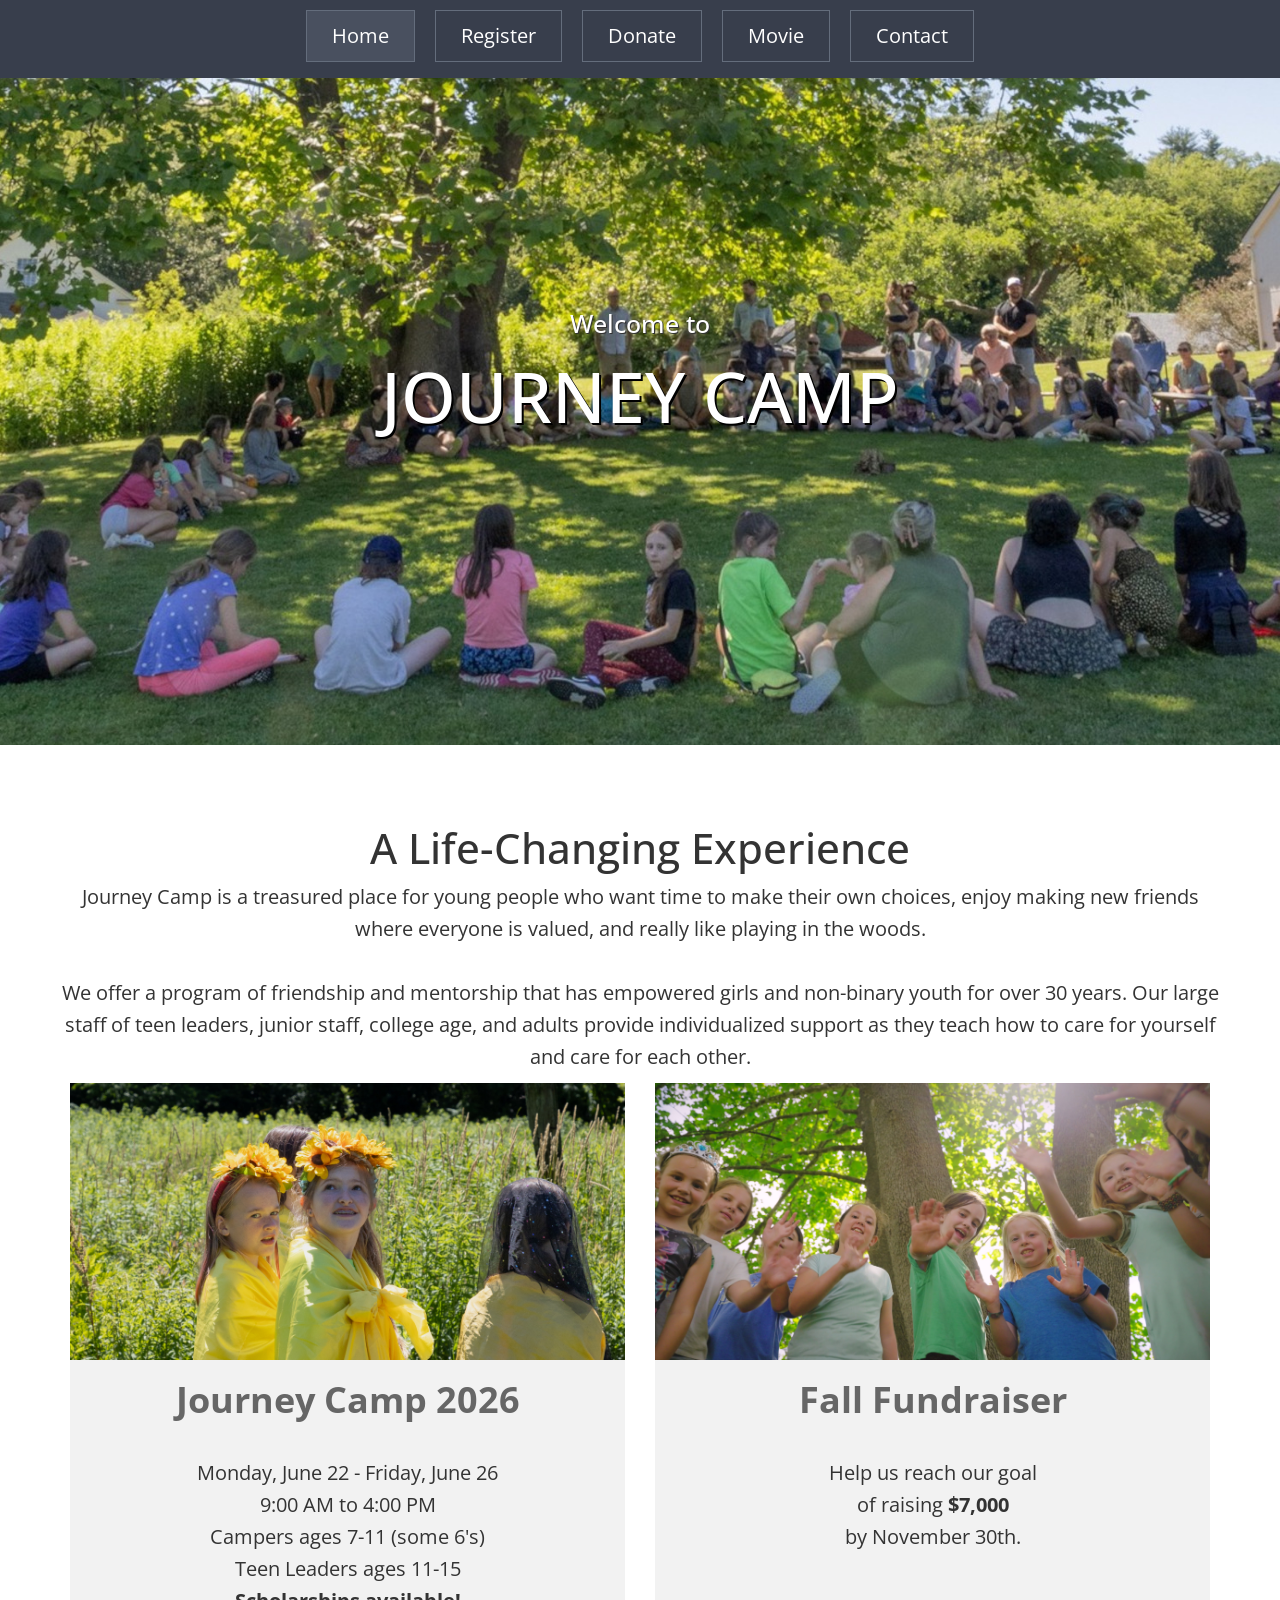
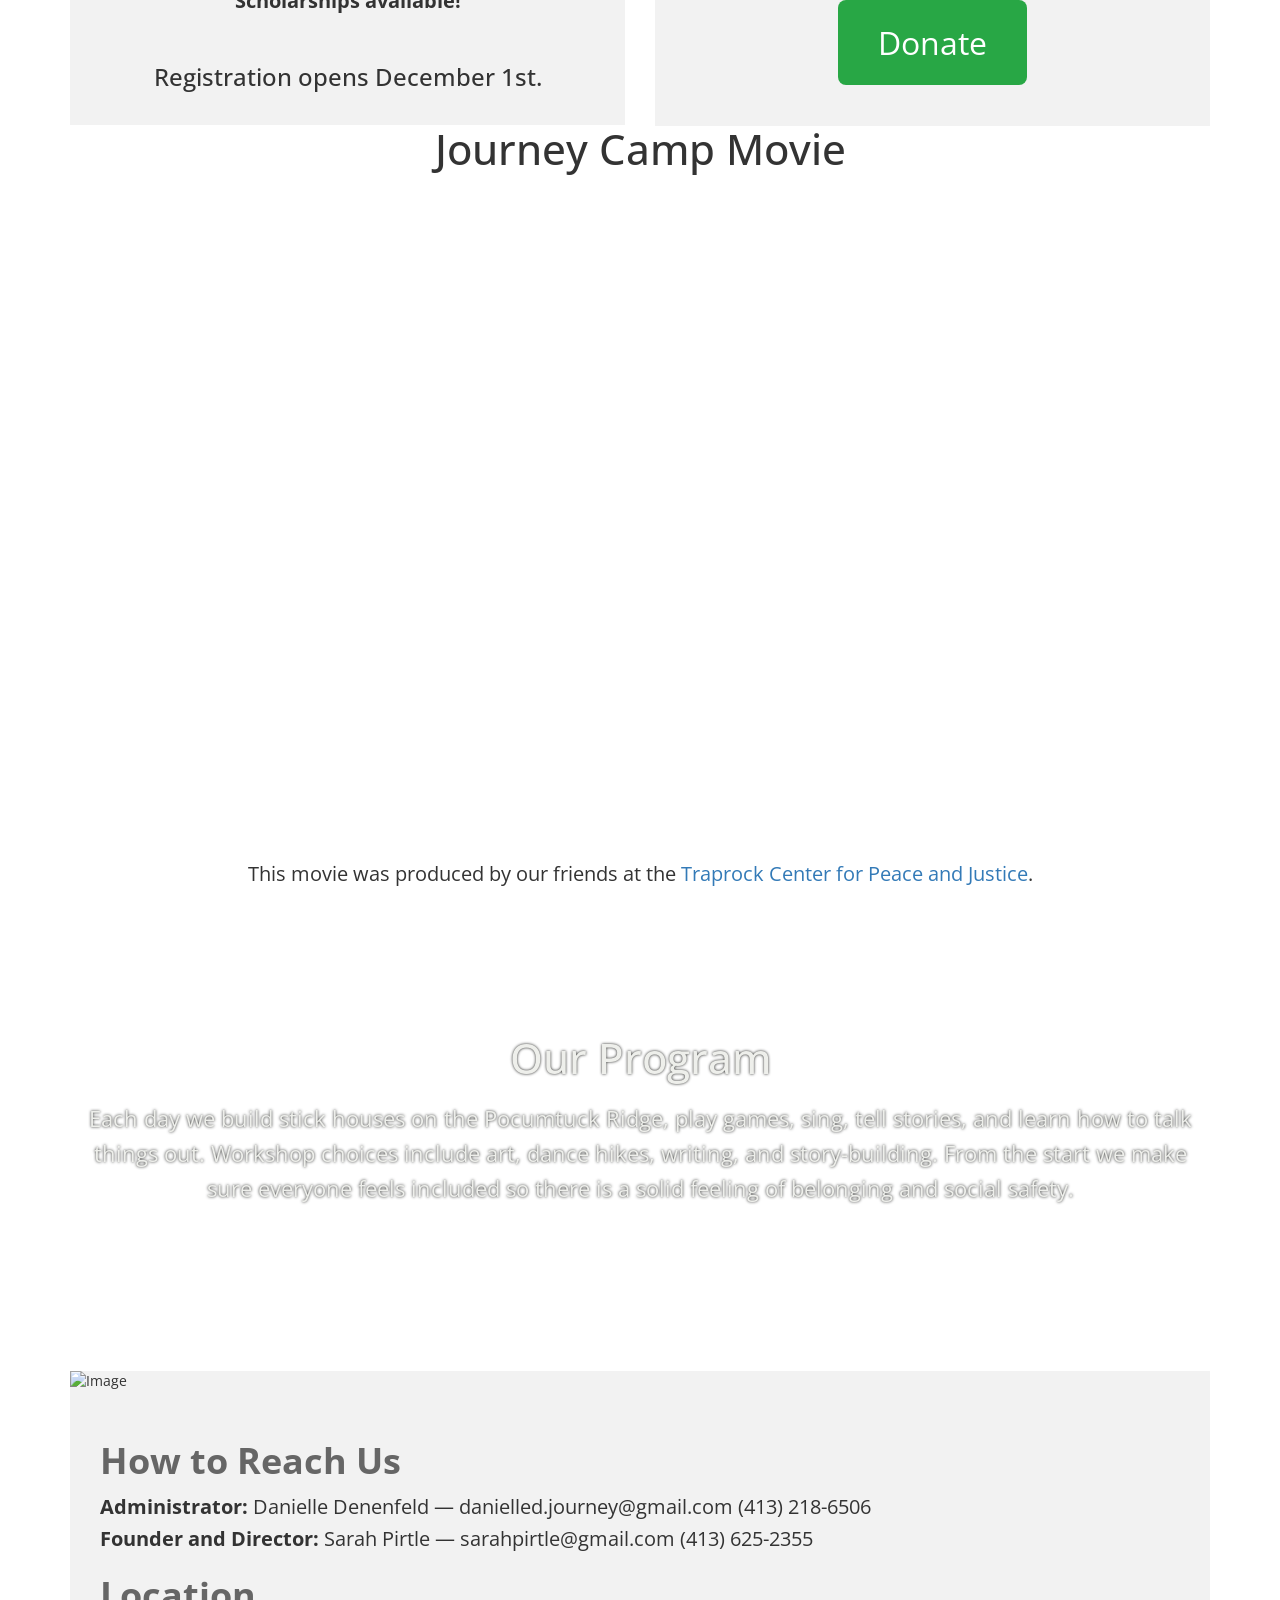
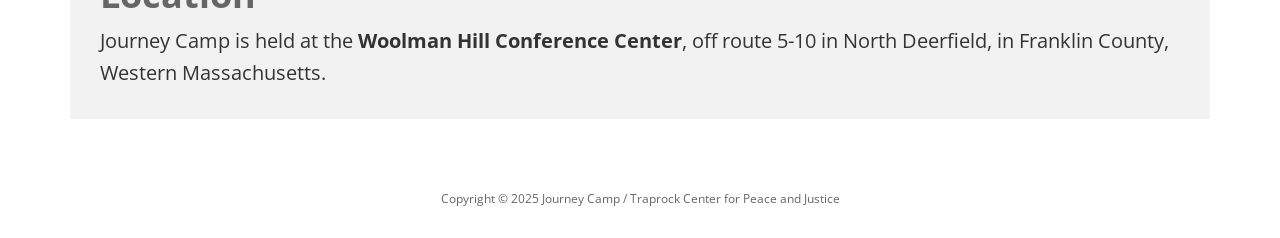
==== index.html @ a8cf0a8f "attempted youtube fix v2" ====
<!DOCTYPE html>
<html>

<head>
    <title>Journey Camp MA</title>
    <!--
Conquer Template
http://www.templatemo.com/tm-476-conquer
-->
    <meta charset="utf-8">
    <meta name="viewport" content="width=device-width, initial-scale=1">
    <meta http-equiv="X-UA-Compatible" content="IE=edge">
    <link href='https://fonts.googleapis.com/css?family=Open+Sans:300,400,600,700' rel='stylesheet' type='text/css'>
    <link rel="stylesheet" href="css/bootstrap.min.css">
    <link rel="stylesheet" href="css/style.css">
</head>

<body>
    <nav class="navbar navbar-inverse navbar-fixed-top">
        <div class="container">
            <div class="navbar-header">
                <button type="button" class="navbar-toggle">
                    <span class="icon-bar"></span>
                    <span class="icon-bar"></span>
                    <span class="icon-bar"></span>
                </button>
            </div>
            <div class="single-page-nav sticky-wrapper" id="tmNavbar">
                <ul class="nav navbar-nav">
                    <li><a href="#section1">Home</a></li>
                    <li><a href="#section2">Register</a></li>
                    <li><a href="#section2">Donate</a></li>
                    <li><a href="#section3">Movie</a></li>
                    <li><a href="#section4">Contact</a></li>
                </ul>
            </div>
        </div>
    </nav>

    <div id="section1">
        <header id="header-area" class="intro-section">
            <div class="container">
                <div class="row">
                    <div class="col-sm-12 text-center">
                        <div class="header-content">
                            <h4>Welcome to</h4>
                            <h1>JOURNEY CAMP</h1>

                        </div>
                    </div>
                </div>
            </div>
        </header>
    </div>


    <!-- Start Blog Area -->
    <section id="blog-area">
        <div class="container">
            <div class="row text-center inner">
                <h1>A Life-Changing Experience</h1>
                <p class="tm-box-p">Journey Camp is a treasured place for young people who want time to make their own
                    choices, enjoy making new friends where everyone is valued, and really like playing in the
                    woods.
                    <br><br>We offer a program of friendship and mentorship that has empowered girls and non-binary
                    youth for over 30 years. Our large staff of teen leaders, junior staff, college age, and adults
                    provide individualized support as they teach how to care for yourself and care for each other.
                </p>
                <div id="section2">
                    <div class="col-sm-6">
                        <div class="blog-content">
                            <img src="jc_img/campers_yellow_cropped.jpg" alt="Image">
                            <h2>Journey Camp 2026</h2>
                            <p>Monday, June 22 - Friday, June 26
                                <br>9:00 AM to 4:00 PM
                                <br>Campers ages 7-11 (some 6's)
                                <br>Teen Leaders ages 11-15
                                <br><b>Scholarships available!</b>
                            </p>
                            <h3>Registration opens December 1st.</h3>

                        </div>
                    </div>
                    <div class="col-sm-6">
                        <div class="blog-content">
                            <img src="jc_img/campers_waving.jpg" alt="Image">
                            <h2>Fall Fundraiser</h2>
                            <p>Help us reach our goal<br>of raising <b>$7,000</b><br>by November 30th.
                                <br>
                            </p>
                            <div class="donate-button-wrapper">
                                <a href="https://donorbox.org/journey-camp-fundraiser-2025?"><!-- Centered Donate Button -->
                                    <div style="text-align: center; margin-top: 20px;">
                                        <a href="https://donorbox.org/journey-camp-fundraiser-2025?" style="
                                        display: inline-block;
                                        background-color: #28a745;
                                        color: white;
                                        font-size: 32px;
                                        text-align: center;
                                        text-decoration: none;
                                        padding: 20px 40px;
                                        border-radius: 8px;
                                        transition: transform 0.2s ease, background-color 0.2s ease;
                                        " onmouseover="this.style.transform='scale(1.1)'; this.style.backgroundColor='#218838';"
                                            onmouseout="this.style.transform='scale(1.0)'; this.style.backgroundColor='#28a745';">
                                            Donate
                                        </a>
                                    </div>
                                </a>

                            </div>
                            <p id="blofr"></p>
                        </div>
                    </div>
                </div>
                <div id="section3">
                    <div class="row text-center inner">
                            <h1 class="text-center">Journey Camp Movie</h1>
                            <div class="text-center">
                                <div class="video-container">
                                    <iframe
                                        src="https://www.youtube.com/embed/xFLCZX0NYIY?si=0J5MZEm1u_T_d-12"
                                        title="YouTube video player"
                                        frameborder="0"
                                        allow="accelerometer; autoplay; clipboard-write; encrypted-media; gyroscope; picture-in-picture; web-share"
                                        referrerpolicy="strict-origin-when-cross-origin"
                                        allowfullscreen>
                                    </iframe>
                                    </div>
                                <p class="tm-box-p">
                                This movie was produced by our friends at the <a
                                    href="https://www.traprock.org/">Traprock Center for Peace and Justice</a>.
                            </div>
                        </div>
                    </div>
                </div>
            </div>
        </div>
    </section>

    <!-- End Blog Area -->



    <!-- Start Services Area -->
    <section id="services-area" class="services-section">
        <div class="container">
            <div class="row">
                <div class="col-sm-12 text-center inner our-service">
                    <div class="service">
                        <h1>Our Program</h1>
                        <p>Each day we build stick houses on the Pocumtuck Ridge, play games, sing, tell stories,
                            and learn
                            how to talk things out. Workshop choices include art, dance hikes, writing, and
                            story-building.
                            From the start we make sure everyone feels included so there is a solid feeling of
                            belonging and
                            social safety.
                        </p>
                    </div>
                </div>
            </div>
        </div>
    </section>
    <!-- End Services Area -->

    <!-- Start Testimornial Area -->
    <section id="testimornial-area">
        <div id="section4"></div>
        <div class="container">
            <div class="row">
                <div class="col-lg-12">
                    <div class="tm-box">
                        <img src="jc_img/staff.jpg" alt="Image" class="img-responsive">
                        <div class="tm-box-description">
                            <h2>How to Reach Us</h2>
                            <p class="tm-box-p"><b>Administrator:</b> Danielle Denenfeld —
                                danielled.journey@gmail.com (413) 218-6506
                                <br><b>Founder and Director:</b> Sarah Pirtle — sarahpirtle@gmail.com (413) 625-2355
                            </p>
                            <h2>Location</h2>
                            <p>
                                Journey Camp is held at the <b>Woolman Hill Conference Center</b>, off route 5-10 in
                                North Deerfield, in Franklin County, Western Massachusetts.
                            </p>
                        </div>
                    </div>
                </div>
            </div>
        </div>
    </section>
    <!-- End Testimornial Area -->
    </div>

    <!-- Start Footer Area -->
    <footer id="footer-area">
        <div class="container">
            <div class="row">
                <div class="col-sm-12 text-center">
                    <p class="copy">Copyright © 2025 Journey Camp / Traprock Center for Peace and Justice</p>
                </div>
            </div>
        </div>
    </footer>
    <!-- End Footer Area -->

    <script src="js/jquery-1.11.2.min.js"></script>
    <script src="js/jquery.scrollUp.min.js"></script> <!-- https://github.com/markgoodyear/scrollup -->
    <script src="js/jquery.singlePageNav.min.js"></script> <!-- https://github.com/ChrisWojcik/single-page-nav -->
    <script src="js/parallax.js-1.3.1/parallax.js"></script> <!-- http://pixelcog.github.io/parallax.js/ -->
    <script>

        // HTML document is loaded. DOM is ready.
        $(function () {

            // Parallax
            $('.intro-section').parallax({
                imageSrc: 'jc_img/header_cropped.jpg',
                speed: 0.2
            });
            $('.services-section').parallax({
                imageSrc: 'jc_img/camper_circle_dark.jpg',
                speed: 0.2
            });
            $('.contact-section').parallax({
                imageSrc: 'jc_img/staff.jpg',
                speed: 0.2
            });

            // jQuery Scroll Up / Back To Top Image
            $.scrollUp({
                scrollName: 'scrollUp',      // Element ID
                scrollDistance: 300,         // Distance from top/bottom before showing element (px)
                scrollFrom: 'top',           // 'top' or 'bottom'
                scrollSpeed: 1000,            // Speed back to top (ms)
                easingType: 'linear',        // Scroll to top easing (see http://easings.net/)
                animation: 'fade',           // Fade, slide, none
                animationSpeed: 300,         // Animation speed (ms)		        
                scrollText: '', // Text for element, can contain HTML		        
                scrollImg: true            // Set true to use image		        
            });

            // ScrollUp Placement
            $(window).on('scroll', function () {

                // If the height of the document less the height of the document is the same as the
                // distance the window has scrolled from the top...
                if ($(document).height() - $(window).height() === $(window).scrollTop()) {

                    // Adjust the scrollUp image so that it's a few pixels above the footer
                    $('#scrollUp').css('bottom', '80px');

                } else {
                    // Otherwise, leave set it to its default value.
                    $('#scrollUp').css('bottom', '30px');
                }
            });

            $('.single-page-nav').singlePageNav({
                offset: $('.single-page-nav').outerHeight(),
                speed: 1500,
                filter: ':not(.external)',
                updateHash: true
            });

            $('.navbar-toggle').click(function () {
                $('.single-page-nav').toggleClass('show');
            });

            $('.single-page-nav a').click(function () {
                $('.single-page-nav').removeClass('show');
            });

        });
    </script>
</body>

</html>
---- css/style.css ----
/*

Conquer Template

http://www.templatemo.com/tm-476-conquer


iframe {
  display: block;
  border: 0;
  position: absolute; 
  width: 100%; 
  height: 100%; 
}

*/

body,
h1,
h2,
h3,
h4,
h5,
h6,
.h1,
.h2,
.h3,
.h4,
.h5,
.h6 {
  font-family: "Open Sans", Helvetica, Arial, sans-serif !important;
}

body {
  overflow-x: hidden;
}

img {
  max-width: 100%;
  height: auto;
  border: none;
}

h1 {
  font-size: 42px;
}

h2 {
  font-size: 36px;
  font-weight: 700;
}

p {
  font-size: 20px;
  line-height: 1.6em;
  margin: 0;
}

a:hover {
  text-decoration: none;
}

/* Start Main Menu */
header {
  background-image: url("../jc_img/header_cropped.jpg");
  background-position: center center;
  background-size: cover;
  background-attachment: fixed;
  background-repeat: no-repeat;
  padding: 300px 0;
  margin-bottom: 60px;
}

ul#menu {
  background: #40475A none repeat scroll 0 0;
  padding: 6px;
  position: fixed;
  text-shadow: 0 1px 1px rgba(0, 0, 0, 0.2);
  width: 100%;
  z-index: 999;
}

.main-menu {
  margin-top: -234px;
}

.main-menu ul {}

.main-menu ul li {
  display: inline-block;
  padding: 10px;
}

.main-menu ul li a {
  background: #383E4C none repeat scroll 0 0;
  border: 1px solid #646d7c;
  color: #fff;
  font-size: 20px;
  padding: 5px 20px;
  text-decoration: none;
  text-transform: capitalize;
}

/*.main-menu ul li.active a,*/
.main-menu ul li a:focus,
.main-menu ul li a:hover {
  background: #49505F;
}

.header-content h1 {
  color: #fff;
  font-size: 70px;
  text-transform: uppercase;
  text-shadow: 2px 2px #000;
}

.header-content h4 {
  color: #fff;
  font-size: 25px;
  text-shadow: 1px 1px #333;
}

.single-page-nav {
  text-align: center;
}

/* End Header CSS */

/* Start Feature CSS */
.green-text {
  color: #178A27;
}

.blue-text {
  color: #1686C1;
}

.gray-text {
  color: #1686C1;
}

.green-btn {
  background: #178A27;
}

.green-btn:hover {
  background: #449D44;
}

.blue-btn {
  background: #1686C1;
}

.blue-btn:hover {
  background: #31B0D5;
}

.red-btn {
  background: #852406;
}

.red-btn:hover {
  background: #C9302C;
}

.feature-content {
  background: #F2F2F2;
  padding-bottom: 40px;
}

.feature-content-title {
  padding: 0 20px;
  text-align: left;
}

.feature-content-description {
  padding: 0 20px 35px;
  text-align: left;
  color: #333333;
  margin-top: 15px;
}

.feature-content-link {
  border-radius: 5px;
  color: #fff;
  font-size: 18px;
  padding: 10px 30px;
  text-decoration: none;
  text-transform: capitalize;
  -webkit-transition: all 0.3s ease;
  transition: all 0.3s ease;
}

.feature-content-link:hover,
.feature-content-link:link,
.feature-content-link:visited {
  color: white;
  text-decoration: none;
}

/* End Feature CSS */

/* Start Blog CSS */
#blog-area {
  margin: 60px 0px;
}

.blog-content {
  background: #F2F2F2;
  padding-bottom: 25px;
  max-width: 555px;
  margin: 0 auto;
}

.blog-content h2 {
  color: #666666;
  text-transform: capitalize;
}

.blog-content p {
  padding: 27px;
  text-align: center;
  color: #333333;
}

.blog-content span {
  margin-right: 225px;
}

.blog-content span a {
  background: #fff none repeat scroll 0 0;
  border: 1px solid #ccc;
  border-radius: 10px;
  color: #666666;
  font-size: 24px;
  padding: 20px 40px;
  text-decoration: none;
  text-transform: capitalize;
}

.blog-content span a:hover {
  background: #E6E6E6 none repeat scroll 0 0;
}

.blog-content>p#blofr {
  padding: 8px;
}

/* End Blog CSS */

/* Start Services CSS */
div#service-area-main {
  float: left;
  width: 100%;
  margin-top: -200px;
}

.our-service {
  margin: 65px 0px 85px;
}

section#services-area {
  background-image: url("../jc_img/camper_circle_dark.jpg");
  background-position: center center;
  background-size: cover;
  background-attachment: fixed;
  background-repeat: no-repeat;

}

.service h1 {
  color: hsl(75, 11%, 93%);
  text-transform: capitalize;
  text-shadow: 0 0 3px #1d1e1c;
  margin-bottom: 20px;
}

.service>p {
  color: hsl(75, 11%, 93%);
  font-size: 22px;
  margin-bottom: 20px;
  text-shadow: 0 0 3px #1d1e1c;
}

/* End Services CSS */

/* Start Testimornial CSS */
#testimornial-area {
  margin: 60px 0;
}

h2 {
  color: #666666;
}

.testimonial-content {
  background-color: #f2f2f2;
  height: 500px;
  max-width: 260px;
  margin: 0 auto 30px;
}

.testimonial-content p {
  padding: 10px 20px;
  text-align: left;
}

.content-link {
  background: #fff none repeat scroll 0 0;
  border: 1px solid #cdcdcd;
  border-radius: 10px;
  color: #666;
  display: inline-block;
  font-size: 18px;
  padding: 10px 30px;
  text-decoration: none;
  text-transform: capitalize;
  margin-top: 15px;
  -webkit-transition: all 0.3s ease;
  transition: all 0.3s ease;
}

.content-link:hover,
.content-link:focus {
  background: #E6E6E6 none repeat scroll 0 0;
}

/* End Testimornial CSS */

/* Start Contact CSS */
/*section#contact-area {
  background-image: url("../img/bg-3.jpg");
  background-position: center center;
  background-size: cover;  
  background-attachment: fixed; 
}*/
.contact-content h1 {
  color: #fff;
  text-transform: capitalize;
  margin-bottom: 30px;
  text-shadow: 2px 2px #333;
}

.contact-content p {
  background: rgba(242, 242, 242, 0.4) none repeat scroll 0 0;
  border-radius: 5px;
  color: #000;
  font-size: 16px;
  margin-bottom: 20px;
  padding: 20px 15px;
}

.contact-form-left {
  padding-left: 0;
}

.contact-form-right {
  padding-right: 0;
}

input {
  margin-bottom: 15px;
}

.form-control {
  border: none;
  background: rgba(242, 242, 242, 0.4);
}

#comment.form-control {}

.form-group button {
  background: #262628 none repeat scroll 0 0;
  color: #fff;
  margin-top: 20px;
  padding: 10px 30px;
  font-size: 18px;
  border-radius: 10px;
  -webkit-transition: all 0.3s ease;
  transition: all 0.3s ease;
}

/* End Contact CSS */

/* Start Footer CSS */
.footer-content h1 {
  color: #666;
  font-size: 32px;
  font-style: italic;
  margin-bottom: 25px;
  margin-top: 35px;
}

.footer-content p {
  color: #999;
  font-style: italic;
  margin-bottom: 30px;
}

.copy {
  color: #666;
  font-size: 12px;
  margin-bottom: 30px;
  margin-top: 10px;
}

/* Slick Nav CSS */
.slicknav_menu {
  display: none;
}

.slicknav_nav a {
  text-transform: capitalize;
}

.slicknav_menu {
  background: #40475a none repeat scroll 0 0;
}

/* Scrool To top */
/* Image style */
#scrollUp {
  background-image: url("../img/top.png");
  bottom: 20px;
  right: 20px;
  width: 38px;
  /* Width of image */
  height: 38px;
  /* Height of image */
}

/* End Scroll To top */

.about-section {
  height: 100%;
  padding-top: 70px;
}

.services-section {
  height: 100%;
  /* padding-top: 150px;*/
}

.tm-box {
  background-color: #F2F2F2;
  max-width: 1140px;
  width: 100%;
}

.tm-box-description {
  padding: 30px;
}

.tm-box-p {
  margin-bottom: 10px;
}

.tm-box-p:last-child {
  margin-bottom: 0;
}

.contact-section {
  height: 100%;
  padding-top: 80px;
  padding-bottom: 60px;
}

.form-control {
  color: #000;
}

.contact-section .container {
  max-width: 750px;
}

/*https://css-tricks.com/snippets/css/style-placeholder-text/*/
.form-control::-webkit-input-placeholder {
  color: black;
}

.form-control:-moz-placeholder {
  /* Firefox 18- */
  color: black;
}

.form-control::-moz-placeholder {
  /* Firefox 19+ */
  color: black;
}

.form-control:-ms-input-placeholder {
  color: black;
}

/*************navigation******************/

.navbar-inverse {
  background-color: #383E4C;
  border-color: #383E4C;
}

.navbar-nav>li {
  display: inline-block;
  padding: 10px;
}

.navbar-inverse .navbar-nav>li>a {
  background: #383E4C none repeat scroll 0 0;
  border: 1px solid #646d7c;
  color: #fff;
  font-size: 20px;
  padding: 15px 25px;
  text-decoration: none;
  text-transform: capitalize;
  -webkit-transition: all 0.3s ease;
  transition: all 0.3s ease;
}

.navbar-inverse .navbar-nav>li>a.current,
.navbar-inverse .navbar-nav>li>a:hover {
  background: #49505F;
}

.navbar .navbar-nav {
  display: inline-block;
  float: none;
}

.navbar .navbar-collapse {
  text-align: center;
}

/* Media Queries
----------------------*/

@media only screen and (min-width: 992px) and (max-width: 1199px) {
  .blog-content>p#blofr {
    padding: 18px;
  }

  .contact-content p {
    font-size: 100px;
  }
}

/*    Tablet Layout: 768px. */

@media only screen and (min-width: 768px) and (max-width: 991px) {
  .blog-content p {
    margin-bottom: 21px;
    padding: 27px;
  }

  .blog-content span {
    margin-center: 0;
  }

  .service>p {
    font-size: 18px;
  }

  .contact-content p {
    font-size: 18px;
    padding: 15px 0;
  }

  .navbar-nav>li {
    padding: 6px;
  }

  .navbar-inverse .navbar-nav>li>a {
    font-size: 16px;
  }
}

@media only screen and (max-width: 1024px) {

  header,
  section#services-area,
  section#contact-area {
    background-attachment: scroll;
  }
}

@media only screen and (max-width: 767px) {

  header {
    height: 75vh;
    padding: 0 15px;
    display: -webkit-flex;
    display: -ms-flexbox;
    display: -webkit-box;
    display: flex;
    -webkit-align-items: center;
    -ms-flex-align: center;
    -webkit-box-align: center;
    align-items: center;
    -webkit-box-pack: center;
    -webkit-justify-content: center;
    -ms-flex-pack: center;
    justify-content: center;
  }

  ul#menu {
    display: none;
  }

  .slicknav_menu {
    display: block;
    position: fixed;
    width: 100%;
    z-index: 999;
    background: none;
  }

  .header-content h1 {
    font-size: 55px;
  }

  .feature-content {
    max-width: 360px;
    margin: 0 auto 30px;
  }

  .feature-content-title,
  .feature-content-description {
    text-align: center;
  }

  .blog-content {
    margin-bottom: 30px;
  }

  .blog-content p {
    text-align: center;
  }

  .blog-content span {
    margin-left: 0;
  }

  .testimornial-content p {
    text-align: center;
  }

  .footer-content h4 {
    font-size: 16px;
  }

  .navbar-nav>li {
    display: block;
  }

  .navbar-inverse {
    background: none;
    border: none;
  }

  .navbar-inverse .navbar-toggle {
    background-color: #333;
  }

  .navbar-inverse .navbar-collapse,
  .navbar-inverse .navbar-form {
    background-color: #49505F;
  }

  .navbar .navbar-nav {
    width: 100%;
    margin: 0;
  }

  .navbar-collapse {
    padding-right: 0px;
    padding-left: 0px;
  }

  .navbar-nav>li {
    width: 100%;
    border-bottom: 1px solid #999;
    padding: 0px;
  }

  .navbar-nav>li:last-child {
    border-bottom: none;
  }

  .navbar-inverse .navbar-nav>li>a {
    background: none;
    border: none;
    width: 100%;
    padding: 10px 0px;
  }

  .navbar-inverse .navbar-nav>li>a:focus,
  .navbar-inverse .navbar-nav>li>a:hover {
    background-color: #383E4C;
  }

  .navbar-inverse .navbar-nav>.active>a,
  .navbar-inverse .navbar-nav>.active>a:focus,
  .navbar-inverse .navbar-nav>.active>a:hover {
    background: #383E4C;
  }

  .navbar-inverse .navbar-nav>li>a {
    font-size: 16px;
  }

  .container {
    margin-left: 0;
    margin-right: 0;
  }

  .single-page-nav {
    background-color: #383E4C;
    max-height: 0;
    -webkit-transition: max-height 0.8s;
    transition: max-height 0.8s;
    overflow: hidden;
  }

  /*http://css3.bradshawenterprises.com/animating_height/*/
  .single-page-nav.show {
    max-height: 250px;
    overflow: auto;
  }

  .contact-form-left {
    padding-right: 0;
  }

  .contact-form-right {
    padding-left: 0;
  }
}

/*    Wide Mobile Layout: 480px. */

@media only screen and (min-width: 480px) and (max-width: 767px) {
  .header-content h1 {
    font-size: 70px;
  }
}

@media only screen and (max-width: 520px) {
  .col-xxs-12 {
    width: 100%;
  }
}

@media only screen and (max-width: 480px) {
  header {
    height: 50vh;
  }
}

#section3 {
  text-align: center;
}

.blog-content .dbox-donation-button {
  margin: 0 auto;
  /* centers block element inside parent */
  display: block;
  /* ensures centering works properly */
}

.header-content {
  text-align: center;
}

.donate-button-wrapper {
  text-align: center;
}

.video-container {
  position: relative;
  width: 100%;
  max-width: 900px; /* optional — caps the size on large screens */
  margin: 0 auto;   /* centers the video */
  padding-bottom: 56.25%; /* maintains 16:9 aspect ratio (9/16 = 0.5625) */
  height: 0;
  overflow: hidden;
}

.video-container iframe {
  position: absolute;
  top: 0;
  left: 0;
  width: 100%;
  height: 100%;
  border: 0;
}
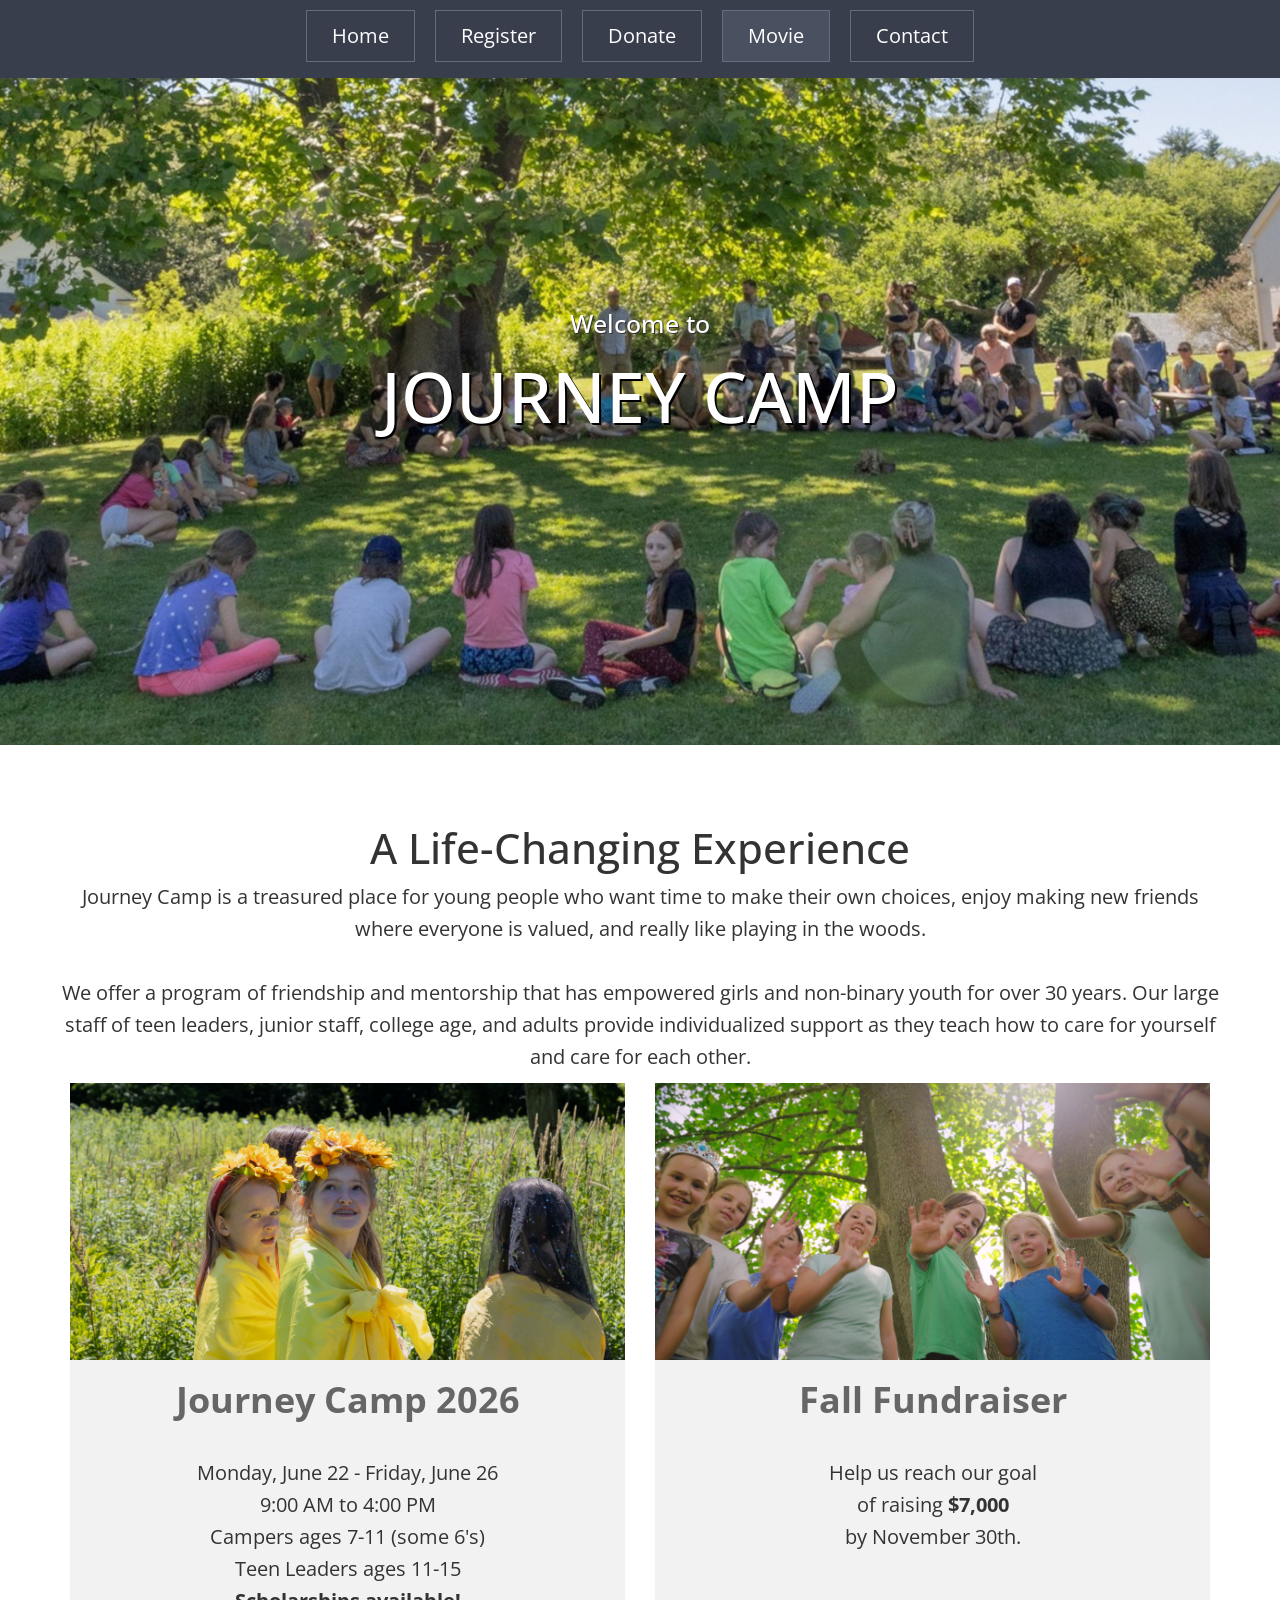
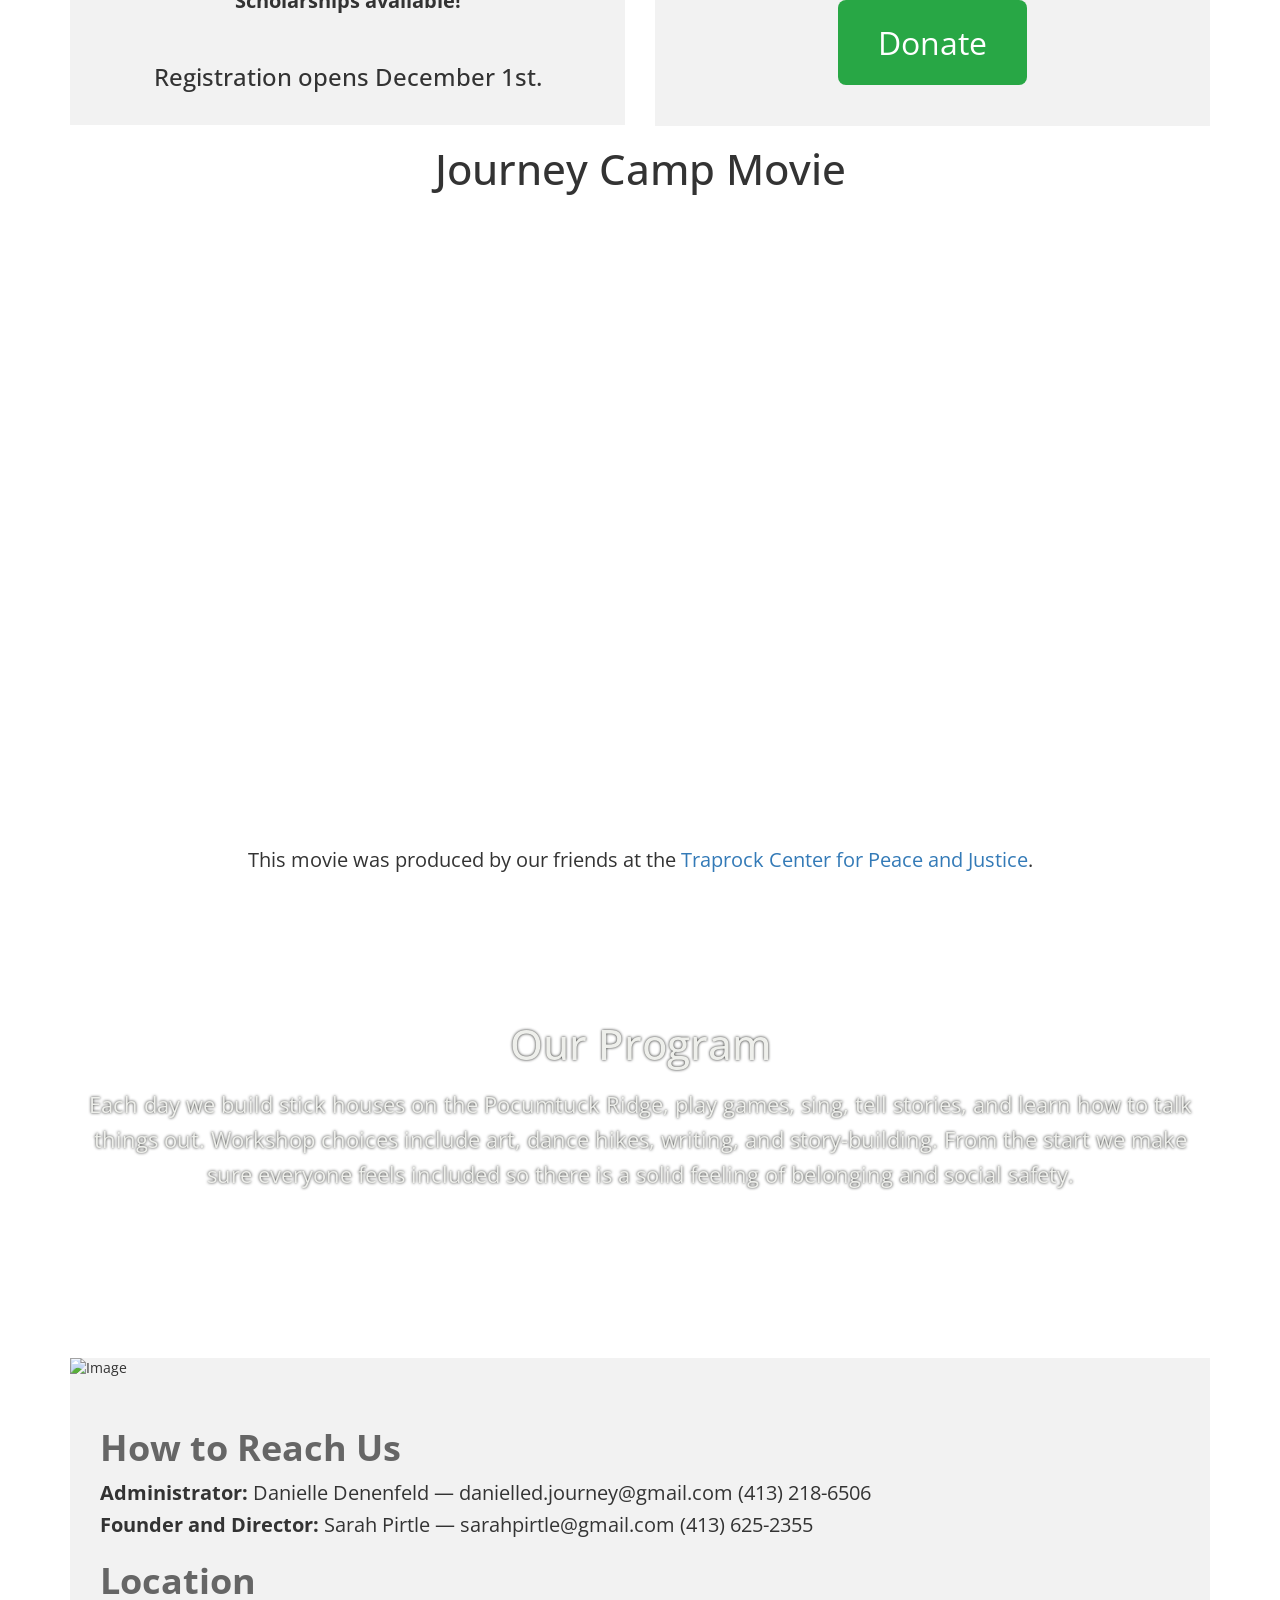
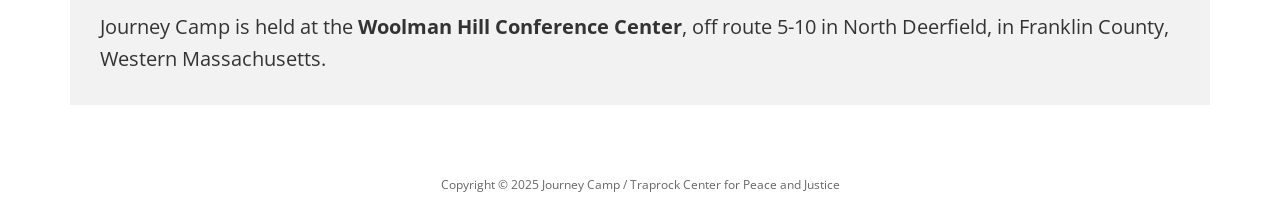
==== commit 46a83f45: "fixed iframe v3 or something" ====
--- a/index.html
+++ b/index.html
@@ -115,22 +115,23 @@
                 </div>
                 <div id="section3">
                     <div class="row text-center inner">
-                            <h1 class="text-center">Journey Camp Movie</h1>
-                            <div class="text-center">
-                                <div class="video-container">
-                                    <iframe
-                                        src="https://www.youtube.com/embed/xFLCZX0NYIY?si=0J5MZEm1u_T_d-12"
-                                        title="YouTube video player"
-                                        frameborder="0"
-                                        allow="accelerometer; autoplay; clipboard-write; encrypted-media; gyroscope; picture-in-picture; web-share"
-                                        referrerpolicy="strict-origin-when-cross-origin"
-                                        allowfullscreen>
-                                    </iframe>
-                                    </div>
-                                <p class="tm-box-p">
-                                This movie was produced by our friends at the <a
-                                    href="https://www.traprock.org/">Traprock Center for Peace and Justice</a>.
+                        <div class="col-sm-12">
+                        <h1 class="text-center">Journey Camp Movie</h1>
+                        <div class="video-wrapper">
+                            <div class="video-container">
+                            <iframe
+                                src="https://www.youtube.com/embed/xFLCZX0NYIY?si=0J5MZEm1u_T_d-12"
+                                title="YouTube video player"
+                                frameborder="0"
+                                allow="accelerometer; autoplay; clipboard-write; encrypted-media; gyroscope; picture-in-picture; web-share"
+                                referrerpolicy="strict-origin-when-cross-origin"
+                                allowfullscreen>
+                            </iframe>
                             </div>
+                            <p class="tm-box-p">
+                            This movie was produced by our friends at the <a href="https://www.traprock.org/">Traprock Center for Peace and Justice</a>.
+                            </p>
+                        </div>
                         </div>
                     </div>
                 </div>
--- a/css/style.css
+++ b/css/style.css
@@ -774,12 +774,21 @@
   text-align: center;
 }
 
+/* wrapper to ensure the video respects Bootstrap gutters */
+.video-wrapper {
+  width: 100%;
+  padding: 0 15px;      /* matches Bootstrap column gutter */
+  box-sizing: border-box;
+  margin: 0 auto;
+}
+
+/* proper responsive 16:9 container */
 .video-container {
   position: relative;
   width: 100%;
-  max-width: 900px; /* optional — caps the size on large screens */
-  margin: 0 auto;   /* centers the video */
-  padding-bottom: 56.25%; /* maintains 16:9 aspect ratio (9/16 = 0.5625) */
+  max-width: 100%;      /* never exceed parent width */
+  margin: 0 auto;
+  padding-bottom: 56.25%; /* 16:9 aspect ratio */
   height: 0;
   overflow: hidden;
 }
@@ -791,4 +800,6 @@
   width: 100%;
   height: 100%;
   border: 0;
-}
+  display: block;
+  max-width: 100%;
+}
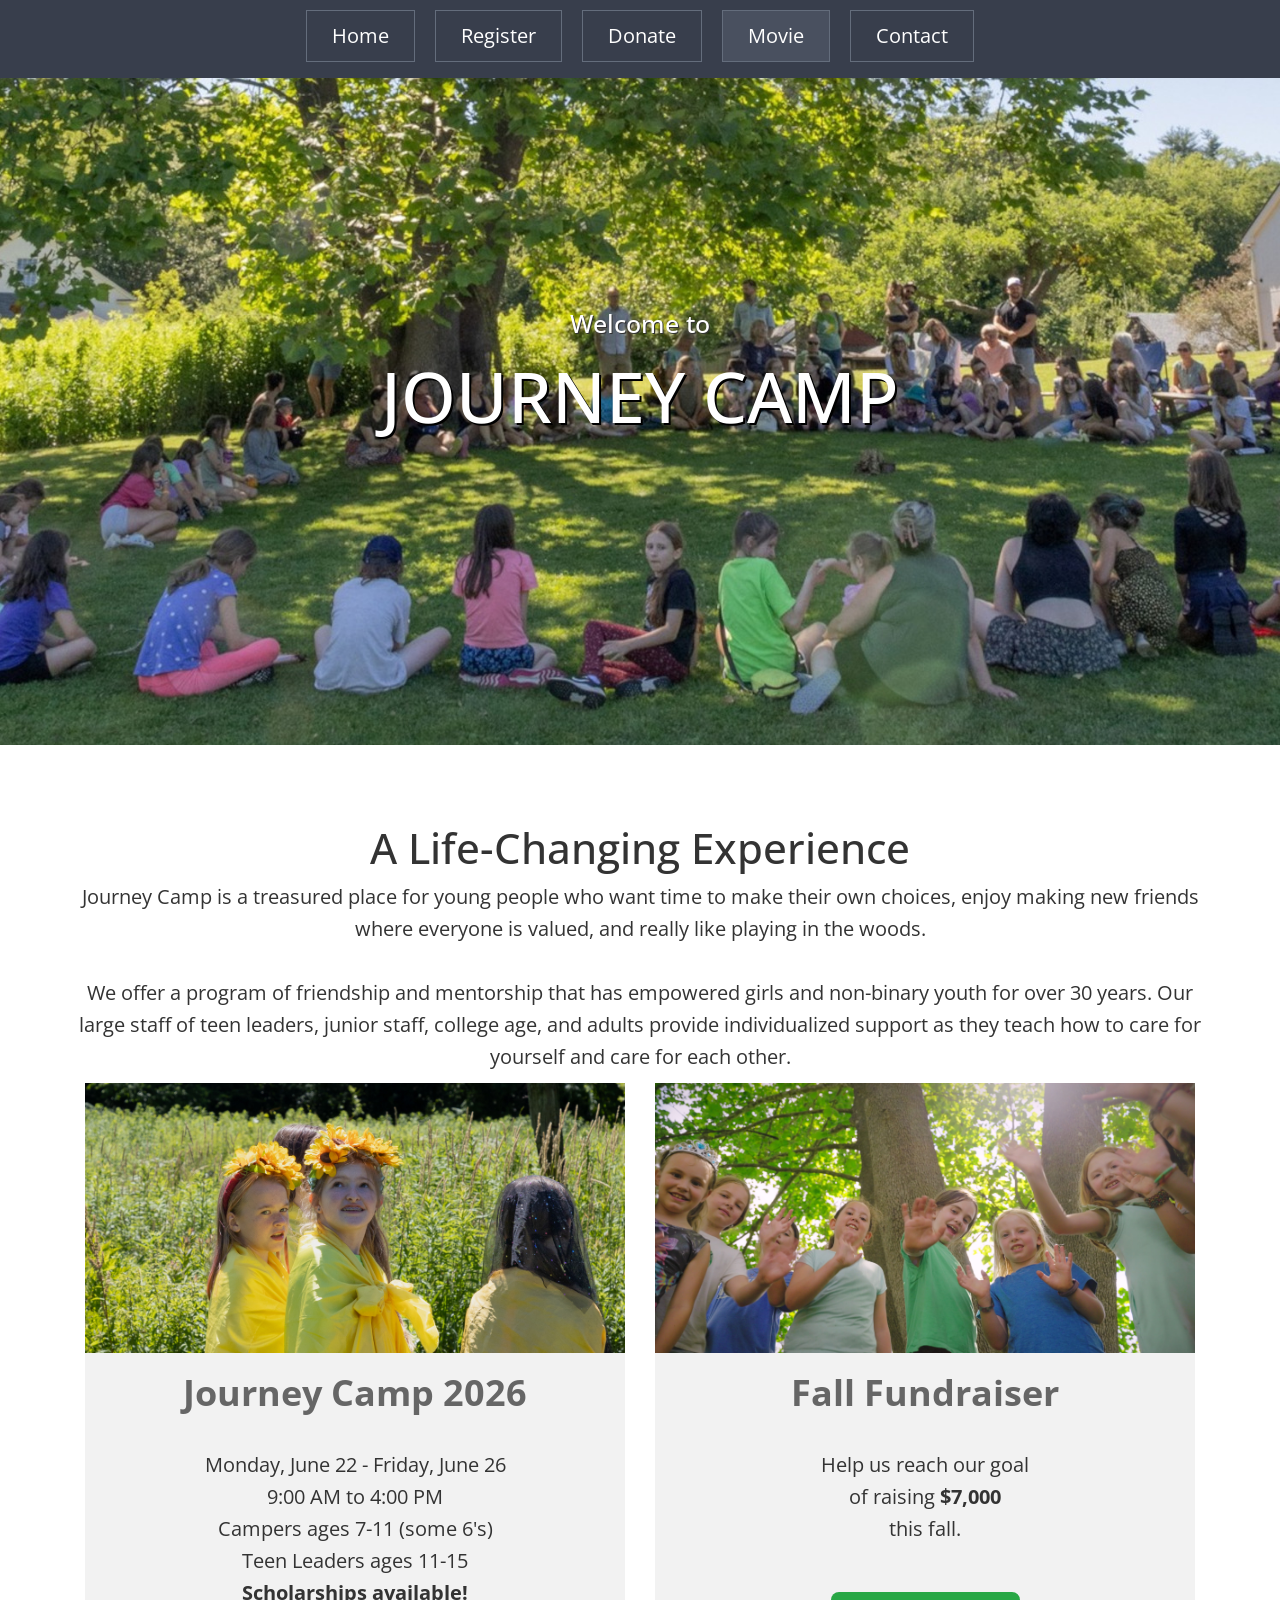
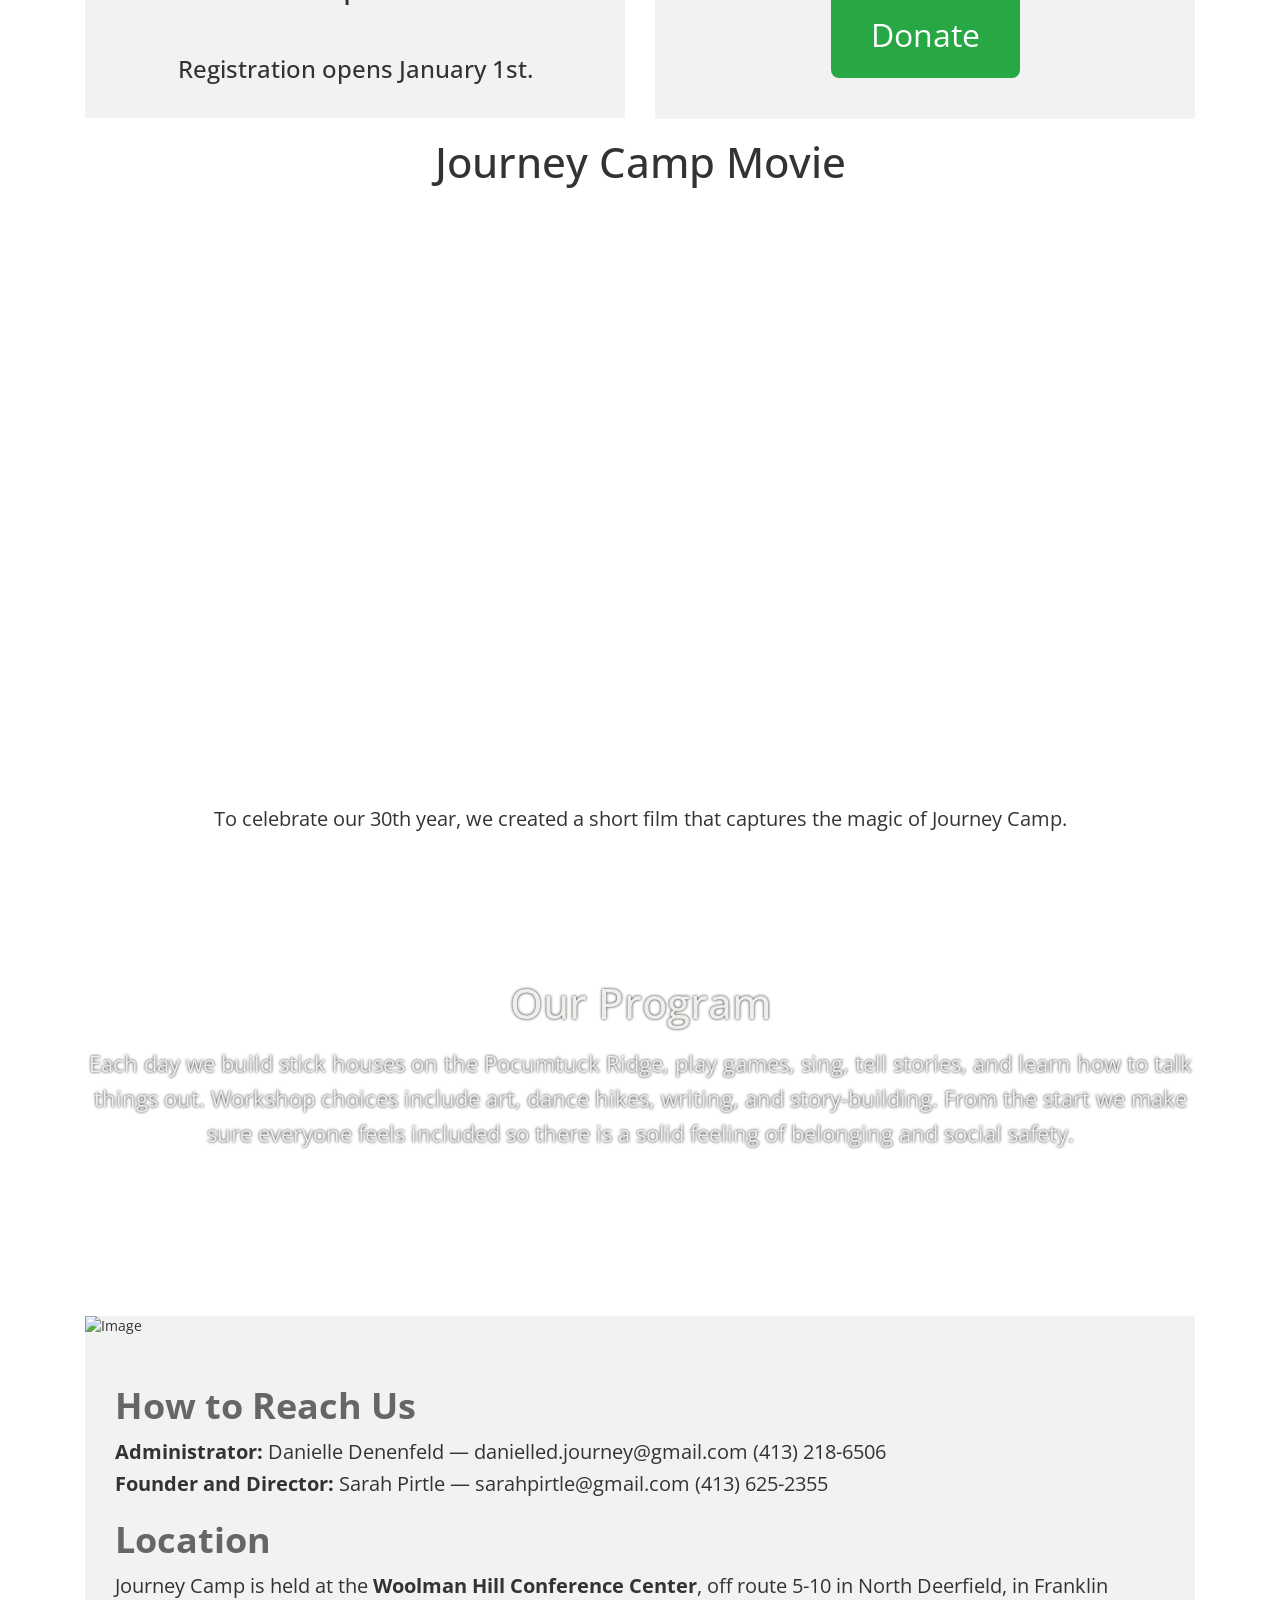
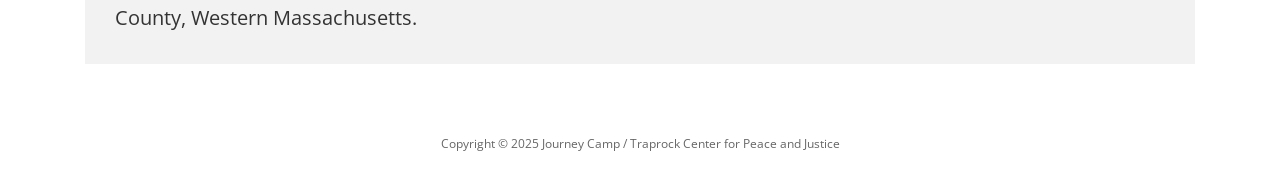
==== commit 674f1c6f: "changed registration dates and more from sarahs emails" ====
--- a/index.html
+++ b/index.html
@@ -77,7 +77,7 @@
                                 <br>Teen Leaders ages 11-15
                                 <br><b>Scholarships available!</b>
                             </p>
-                            <h3>Registration opens December 1st.</h3>
+                            <h3>Registration opens January 1st.</h3>
 
                         </div>
                     </div>
@@ -85,7 +85,7 @@
                         <div class="blog-content">
                             <img src="jc_img/campers_waving.jpg" alt="Image">
                             <h2>Fall Fundraiser</h2>
-                            <p>Help us reach our goal<br>of raising <b>$7,000</b><br>by November 30th.
+                            <p>Help us reach our goal<br>of raising <b>$7,000</b><br>this fall.
                                 <br>
                             </p>
                             <div class="donate-button-wrapper">
@@ -116,22 +116,20 @@
                 <div id="section3">
                     <div class="row text-center inner">
                         <div class="col-sm-12">
-                        <h1 class="text-center">Journey Camp Movie</h1>
-                        <div class="video-wrapper">
-                            <div class="video-container">
-                            <iframe
-                                src="https://www.youtube.com/embed/xFLCZX0NYIY?si=0J5MZEm1u_T_d-12"
-                                title="YouTube video player"
-                                frameborder="0"
-                                allow="accelerometer; autoplay; clipboard-write; encrypted-media; gyroscope; picture-in-picture; web-share"
-                                referrerpolicy="strict-origin-when-cross-origin"
-                                allowfullscreen>
-                            </iframe>
+                            <h1 class="text-center">Journey Camp Movie</h1>
+                            <div class="video-wrapper">
+                                <div class="video-container">
+                                    <iframe src="https://www.youtube.com/embed/xFLCZX0NYIY?si=0J5MZEm1u_T_d-12"
+                                        title="YouTube video player" frameborder="0"
+                                        allow="accelerometer; autoplay; clipboard-write; encrypted-media; gyroscope; picture-in-picture; web-share"
+                                        referrerpolicy="strict-origin-when-cross-origin" allowfullscreen>
+                                    </iframe>
+                                </div>
+                                <p class="tm-box-p">
+                                    To celebrate our 30th year, we created a short film that captures the magic of
+                                    Journey Camp.
+                                </p>
                             </div>
-                            <p class="tm-box-p">
-                            This movie was produced by our friends at the <a href="https://www.traprock.org/">Traprock Center for Peace and Justice</a>.
-                            </p>
-                        </div>
                         </div>
                     </div>
                 </div>
--- a/css/style.css
+++ b/css/style.css
@@ -777,7 +777,8 @@
 /* wrapper to ensure the video respects Bootstrap gutters */
 .video-wrapper {
   width: 100%;
-  padding: 0 15px;      /* matches Bootstrap column gutter */
+  padding: 0 15px;
+  /* matches Bootstrap column gutter */
   box-sizing: border-box;
   margin: 0 auto;
 }
@@ -786,9 +787,11 @@
 .video-container {
   position: relative;
   width: 100%;
-  max-width: 100%;      /* never exceed parent width */
+  max-width: 100%;
+  /* never exceed parent width */
   margin: 0 auto;
-  padding-bottom: 56.25%; /* 16:9 aspect ratio */
+  padding-bottom: 56.25%;
+  /* 16:9 aspect ratio */
   height: 0;
   overflow: hidden;
 }
@@ -803,3 +806,14 @@
   display: block;
   max-width: 100%;
 }
+
+html,
+body {
+  overflow-x: hidden;
+  width: 100%;
+}
+
+.row {
+  margin-left: 0;
+  margin-right: 0;
+}
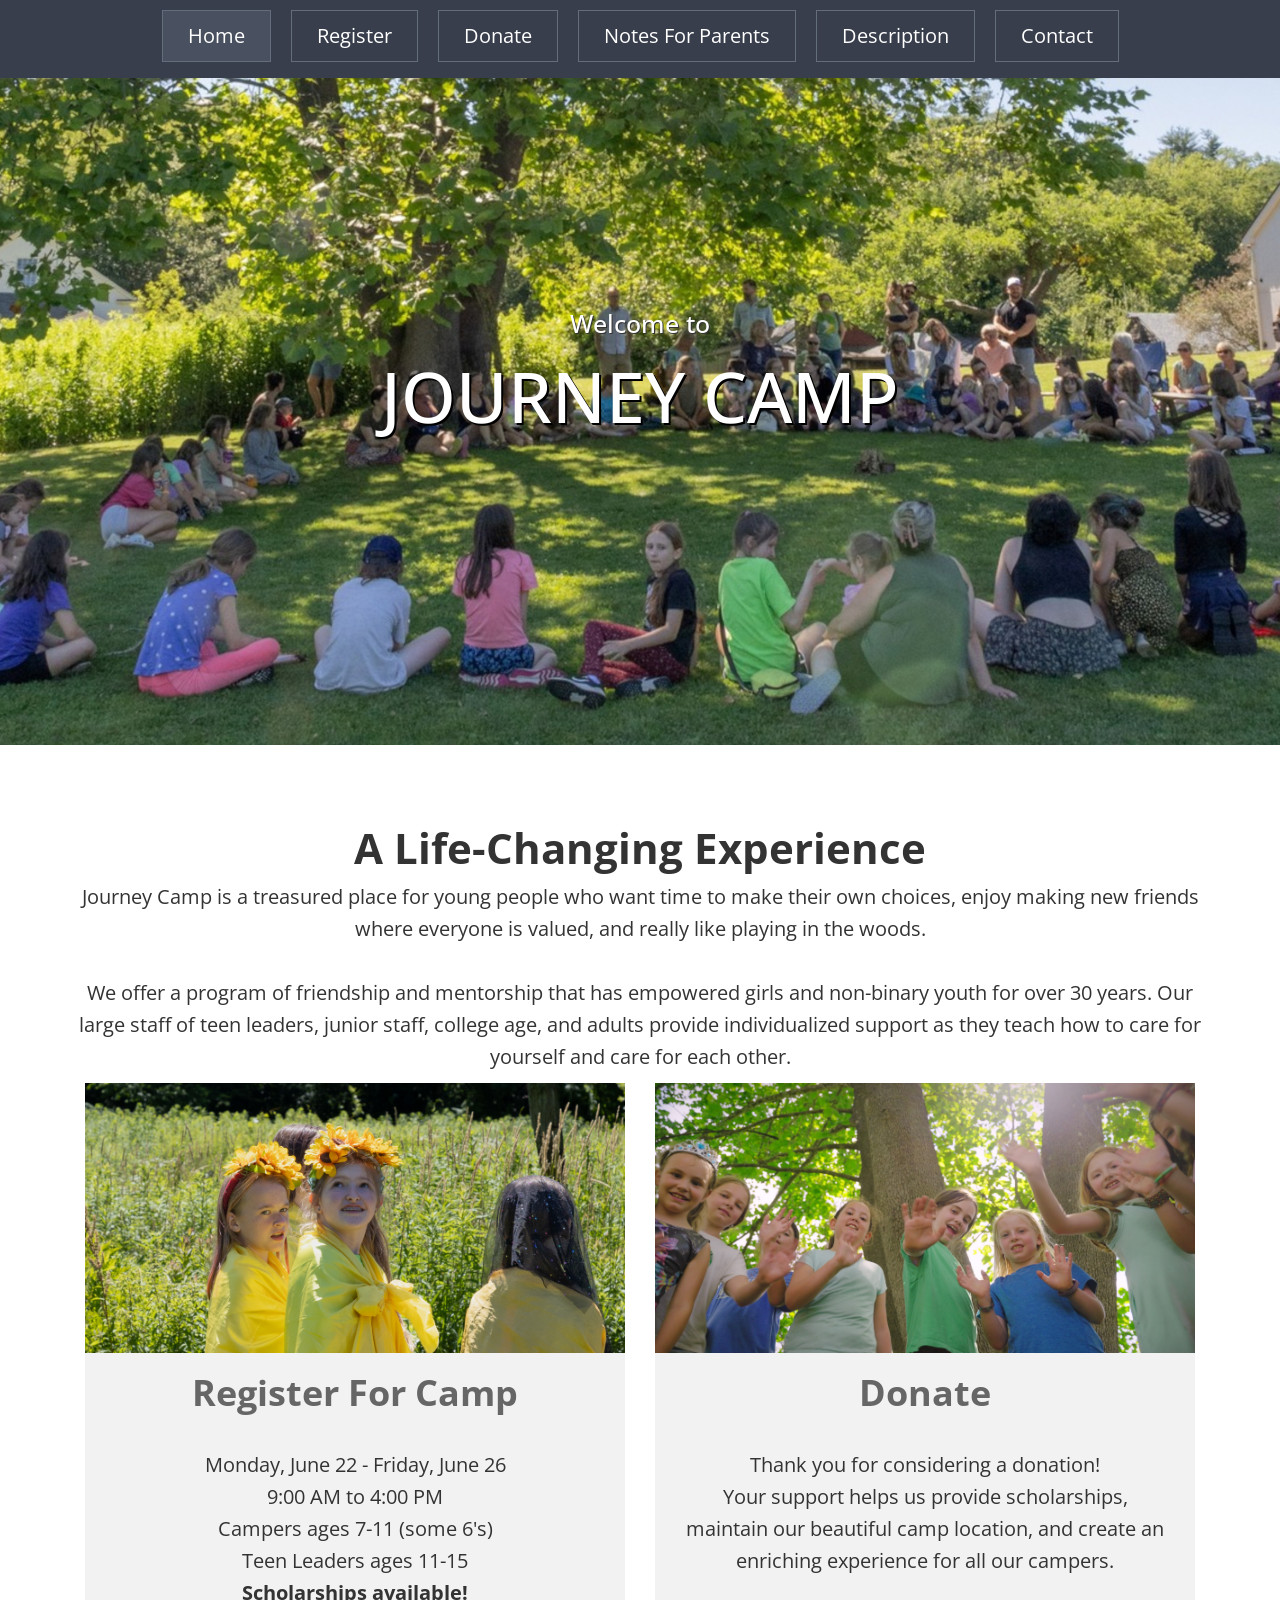
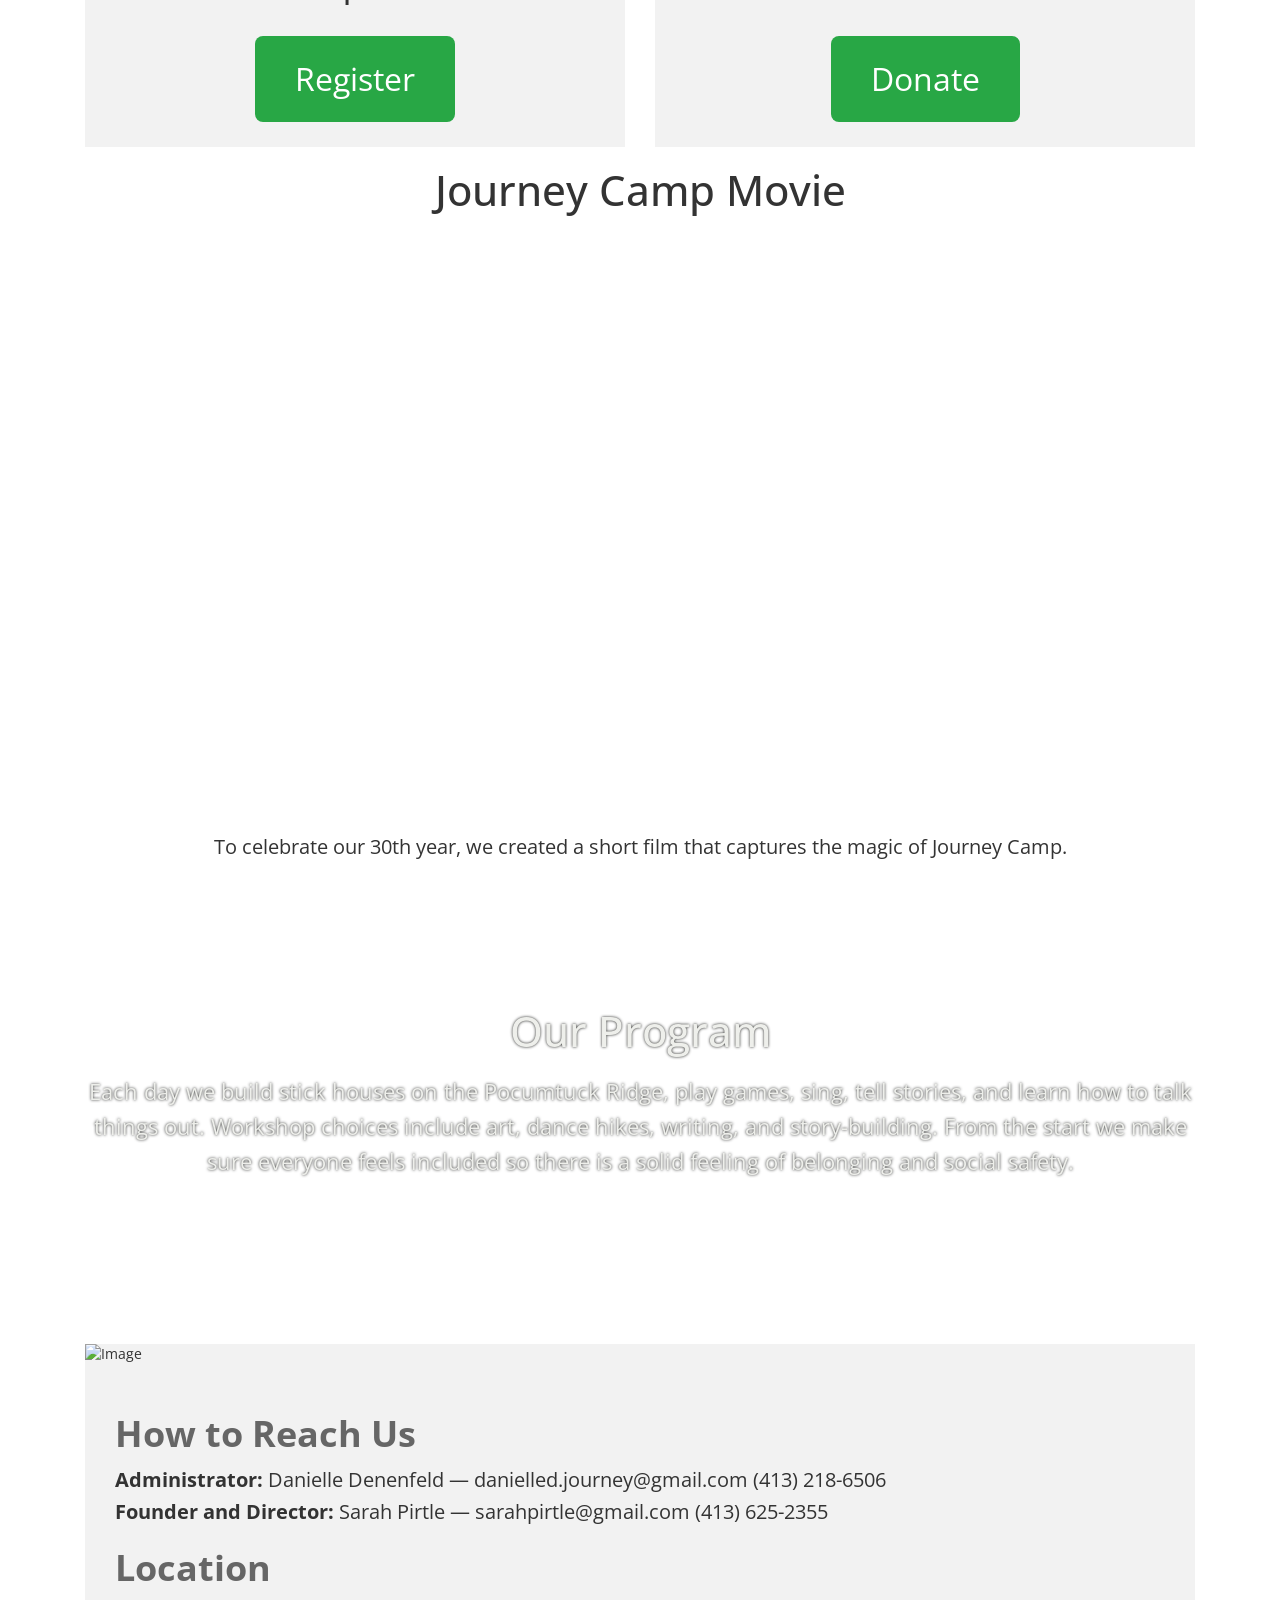
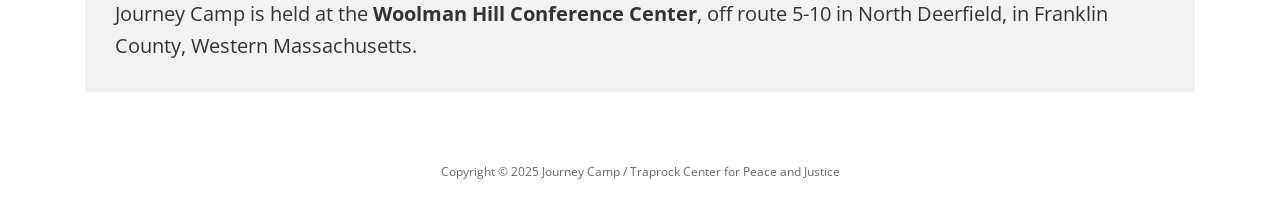
==== commit 3fdab6da: "registration update" ====
--- a/index.html
+++ b/index.html
@@ -28,10 +28,11 @@
             <div class="single-page-nav sticky-wrapper" id="tmNavbar">
                 <ul class="nav navbar-nav">
                     <li><a href="#section1">Home</a></li>
-                    <li><a href="#section2">Register</a></li>
-                    <li><a href="#section2">Donate</a></li>
-                    <li><a href="#section3">Movie</a></li>
-                    <li><a href="#section4">Contact</a></li>
+                    <li><a href="register.html">Register</a></li>
+                    <li><a href="https://donorbox.org/journey-camp-fundraiser-2025">Donate</a></li>
+                    <li><a href="notes-for-parents.html">Notes for Parents</a></li>
+                    <li><a href="description.html">Description</a></li>
+                    <li><a href="index.html#section4">Contact</a></li>
                 </ul>
             </div>
         </div>
@@ -58,7 +59,7 @@
     <section id="blog-area">
         <div class="container">
             <div class="row text-center inner">
-                <h1>A Life-Changing Experience</h1>
+                <h1><b>A Life-Changing Experience</b></h1>
                 <p class="tm-box-p">Journey Camp is a treasured place for young people who want time to make their own
                     choices, enjoy making new friends where everyone is valued, and really like playing in the
                     woods.
@@ -67,74 +68,65 @@
                     provide individualized support as they teach how to care for yourself and care for each other.
                 </p>
                 <div id="section2">
-                    <div class="col-sm-6">
-                        <div class="blog-content">
-                            <img src="jc_img/campers_yellow_cropped.jpg" alt="Image">
-                            <h2>Journey Camp 2026</h2>
-                            <p>Monday, June 22 - Friday, June 26
-                                <br>9:00 AM to 4:00 PM
-                                <br>Campers ages 7-11 (some 6's)
-                                <br>Teen Leaders ages 11-15
-                                <br><b>Scholarships available!</b>
-                            </p>
-                            <h3>Registration opens January 1st.</h3>
-
-                        </div>
-                    </div>
-                    <div class="col-sm-6">
-                        <div class="blog-content">
-                            <img src="jc_img/campers_waving.jpg" alt="Image">
-                            <h2>Fall Fundraiser</h2>
-                            <p>Help us reach our goal<br>of raising <b>$7,000</b><br>this fall.
-                                <br>
-                            </p>
-                            <div class="donate-button-wrapper">
-                                <a href="https://donorbox.org/journey-camp-fundraiser-2025?"><!-- Centered Donate Button -->
-                                    <div style="text-align: center; margin-top: 20px;">
-                                        <a href="https://donorbox.org/journey-camp-fundraiser-2025?" style="
-                                        display: inline-block;
-                                        background-color: #28a745;
-                                        color: white;
-                                        font-size: 32px;
-                                        text-align: center;
-                                        text-decoration: none;
-                                        padding: 20px 40px;
-                                        border-radius: 8px;
-                                        transition: transform 0.2s ease, background-color 0.2s ease;
-                                        " onmouseover="this.style.transform='scale(1.1)'; this.style.backgroundColor='#218838';"
-                                            onmouseout="this.style.transform='scale(1.0)'; this.style.backgroundColor='#28a745';">
-                                            Donate
-                                        </a>
+                    <div class="row">
+                        <div class="col-sm-6">
+                            <div class="blog-content">
+                                <img src="jc_img/campers_yellow_cropped.jpg" alt="Image">
+                                <h2>Register for Camp</h2>
+                                <p>Monday, June 22 - Friday, June 26
+                                    <br>9:00 AM to 4:00 PM
+                                    <br>Campers ages 7-11 (some 6's)
+                                    <br>Teen Leaders ages 11-15
+                                    <br><b>Scholarships available!</b>
+                                </p>
+                                <div class="donate-button-wrapper">
+                                    <a href="register.html" class="donate-btn"
+                                        style="display:inline-block; background-color: #28a745; color: white; font-size: 32px; text-align: center; text-decoration: none; padding: 20px 40px; border-radius: 8px; transition: transform 0.2s ease, background-color 0.2s ease;"
+                                        onmouseover="this.style.transform='scale(1.1)'; this.style.backgroundColor='#218838';"
+                                        onmouseout="this.style.transform='scale(1.0)'; this.style.backgroundColor='#28a745';">Register</a>
+                                </div>
+                            </div>
+                        </div>
+
+                        <div class="col-sm-6">
+                            <div class="blog-content">
+                                <img src="jc_img/campers_waving.jpg" alt="Image">
+                                <h2>Donate</h2>
+                                <p>Thank you for considering a donation!<br>Your support helps us
+                                    provide scholarships, maintain our beautiful camp location, and create an enriching
+                                    experience for all our campers.
+                                </p>
+                                <div class="donate-button-wrapper">
+                                    <a href="https://donorbox.org/journey-camp-fundraiser-2025?" class="donate-btn"
+                                        style="display:inline-block; background-color: #28a745; color: white; font-size: 32px; text-align: center; text-decoration: none; padding: 20px 40px; border-radius: 8px; transition: transform 0.2s ease, background-color 0.2s ease;"
+                                        onmouseover="this.style.transform='scale(1.1)'; this.style.backgroundColor='#218838';"
+                                        onmouseout="this.style.transform='scale(1.0)'; this.style.backgroundColor='#28a745';">Donate</a>
+                                </div>
+                            </div>
+                        </div>
+                    </div>
+                    <div id="section3">
+                        <div class="row text-center inner">
+                            <div class="col-sm-12">
+                                <h1 class="text-center">Journey Camp Movie</h1>
+                                <div class="video-wrapper">
+                                    <div class="video-container">
+                                        <iframe src="https://www.youtube.com/embed/xFLCZX0NYIY?si=0J5MZEm1u_T_d-12"
+                                            title="YouTube video player" frameborder="0"
+                                            allow="accelerometer; autoplay; clipboard-write; encrypted-media; gyroscope; picture-in-picture; web-share"
+                                            referrerpolicy="strict-origin-when-cross-origin" allowfullscreen>
+                                        </iframe>
                                     </div>
-                                </a>
-
+                                    <p class="tm-box-p">
+                                        To celebrate our 30th year, we created a short film that captures the magic of
+                                        Journey Camp.
+                                    </p>
+                                </div>
                             </div>
-                            <p id="blofr"></p>
-                        </div>
-                    </div>
-                </div>
-                <div id="section3">
-                    <div class="row text-center inner">
-                        <div class="col-sm-12">
-                            <h1 class="text-center">Journey Camp Movie</h1>
-                            <div class="video-wrapper">
-                                <div class="video-container">
-                                    <iframe src="https://www.youtube.com/embed/xFLCZX0NYIY?si=0J5MZEm1u_T_d-12"
-                                        title="YouTube video player" frameborder="0"
-                                        allow="accelerometer; autoplay; clipboard-write; encrypted-media; gyroscope; picture-in-picture; web-share"
-                                        referrerpolicy="strict-origin-when-cross-origin" allowfullscreen>
-                                    </iframe>
-                                </div>
-                                <p class="tm-box-p">
-                                    To celebrate our 30th year, we created a short film that captures the magic of
-                                    Journey Camp.
-                                </p>
-                            </div>
-                        </div>
-                    </div>
-                </div>
-            </div>
-        </div>
+                        </div>
+                    </div>
+                </div>
+            </div>
     </section>
 
     <!-- End Blog Area -->
--- a/css/style.css
+++ b/css/style.css
@@ -242,10 +242,6 @@
   background: #E6E6E6 none repeat scroll 0 0;
 }
 
-.blog-content>p#blofr {
-  padding: 8px;
-}
-
 /* End Blog CSS */
 
 /* Start Services CSS */
@@ -451,6 +447,82 @@
   padding: 30px;
 }
 
+/* Crop the hero image inside .tm-box to make it slightly taller and anchor from the bottom */
+.tm-box .img-responsive.crop-top {
+  width: 100%;
+  height: 260px;
+  /* slightly taller crop */
+  object-fit: cover;
+  object-position: bottom;
+  /* anchor crop from the bottom */
+  display: block;
+}
+
+/* Add extra space below the intro paragraph in Notes for Parents only */
+.tm-box-p.notes-intro {
+  margin-bottom: 30px;
+}
+
+/* Notes for Parents section: left-align header and paragraph, right-align signature */
+
+@media only screen and (max-width: 767px) {
+  .tm-box .img-responsive.crop-top {
+    height: 190px;
+    /* slightly taller on mobile */
+  }
+
+  .tm-box-p.notes-intro {
+    margin-bottom: 20px;
+  }
+}
+
+.tm-box-description.notes-for-parents h2 {
+  text-align: center;
+}
+
+.tm-box-description.notes-for-parents p {
+  text-align: left;
+}
+
+.tm-box-description.notes-for-parents .notes-body {
+  text-indent: 2em;
+}
+
+.tm-box-description.notes-for-parents .notes-alert {
+  text-indent: 0;
+  color: #333333;
+  font-weight: 400;
+  margin-bottom: 10px;
+  text-align: center;
+}
+
+/* Ensure <strong> inside the alert isn't bold */
+.tm-box-description.notes-for-parents .notes-alert strong {
+  font-weight: 400;
+}
+
+.tm-box-description.notes-for-parents .notes-signature {
+  text-align: right;
+  margin: 0;
+  /* remove default h2 margins inside this section */
+}
+
+/* Make the 'Good wishes' text non-bold, slightly smaller, and tighten spacing */
+.tm-box-description.notes-for-parents .notes-signature .signature-wishes {
+  font-weight: 400;
+  /* normal */
+  display: block;
+  font-size: 0.9em;
+  margin-bottom: 4px;
+  line-height: 1;
+}
+
+/* Ensure the name sits close below and remains bold */
+.tm-box-description.notes-for-parents .notes-signature .signature-name {
+  display: block;
+  font-weight: 700;
+}
+
 .tm-box-p {
   margin-bottom: 10px;
 }
@@ -534,9 +606,6 @@
 ----------------------*/
 
 @media only screen and (min-width: 992px) and (max-width: 1199px) {
-  .blog-content>p#blofr {
-    padding: 18px;
-  }
 
   .contact-content p {
     font-size: 100px;
@@ -759,6 +828,35 @@
   text-align: center;
 }
 
+/* Notes-only: narrow and center the content in section3 so text sits closer to center and away from screen edges */
+.notes-section3 .section3-inner {
+  max-width: 820px;
+  /* narrower column */
+  margin-left: auto;
+  margin-right: auto;
+  padding-left: 24px;
+  padding-right: 24px;
+  box-sizing: border-box;
+}
+
+/* Keep headings centered but paragraphs left-aligned within this centered column */
+.notes-section3 .section3-inner .notes-body {
+  text-align: left;
+}
+
+/* Indent the first line of every paragraph in section3 (notes-only) */
+.notes-section3 .section3-inner p {
+  text-indent: 2em;
+}
+}
+
+@media only screen and (max-width: 767px) {
+  .notes-section3 .section3-inner {
+    padding-left: 16px;
+    padding-right: 16px;
+  }
+}
+
 .blog-content .dbox-donation-button {
   margin: 0 auto;
   /* centers block element inside parent */
@@ -770,7 +868,28 @@
   text-align: center;
 }
 
-.donate-button-wrapper {
+/* Make the donation columns equal height and keep the donate button at the bottom */
+#blog-area #section2>.row {
+  display: flex;
+  flex-wrap: wrap;
+  align-items: stretch;
+  /* make children equal height */
+}
+
+#blog-area #section2 .col-sm-6 {
+  display: flex;
+  /* let column stretch and contain a flex child */
+}
+
+#blog-area #section2 .blog-content {
+  display: flex;
+  flex-direction: column;
+  width: 100%;
+}
+
+#blog-area #section2 .donate-button-wrapper {
+  margin-top: auto;
+  /* push the button to the bottom */
   text-align: center;
 }
 
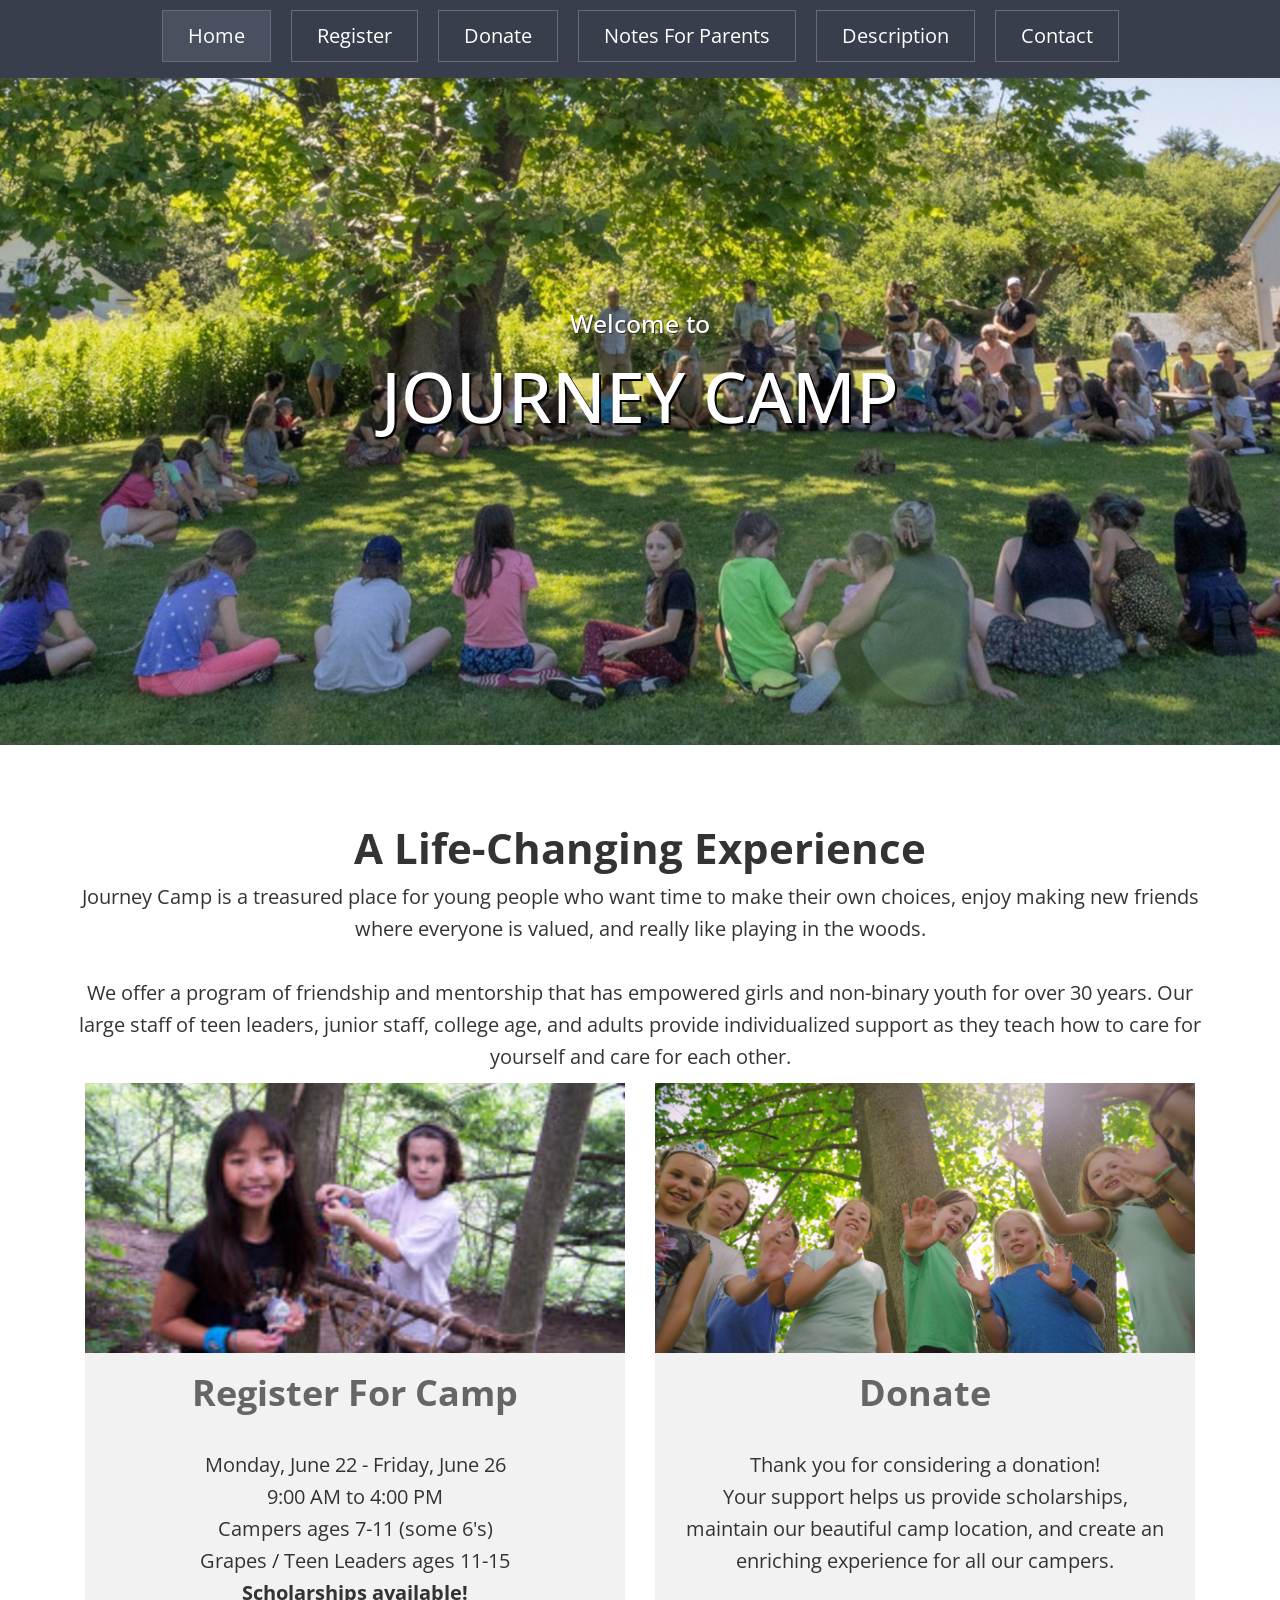
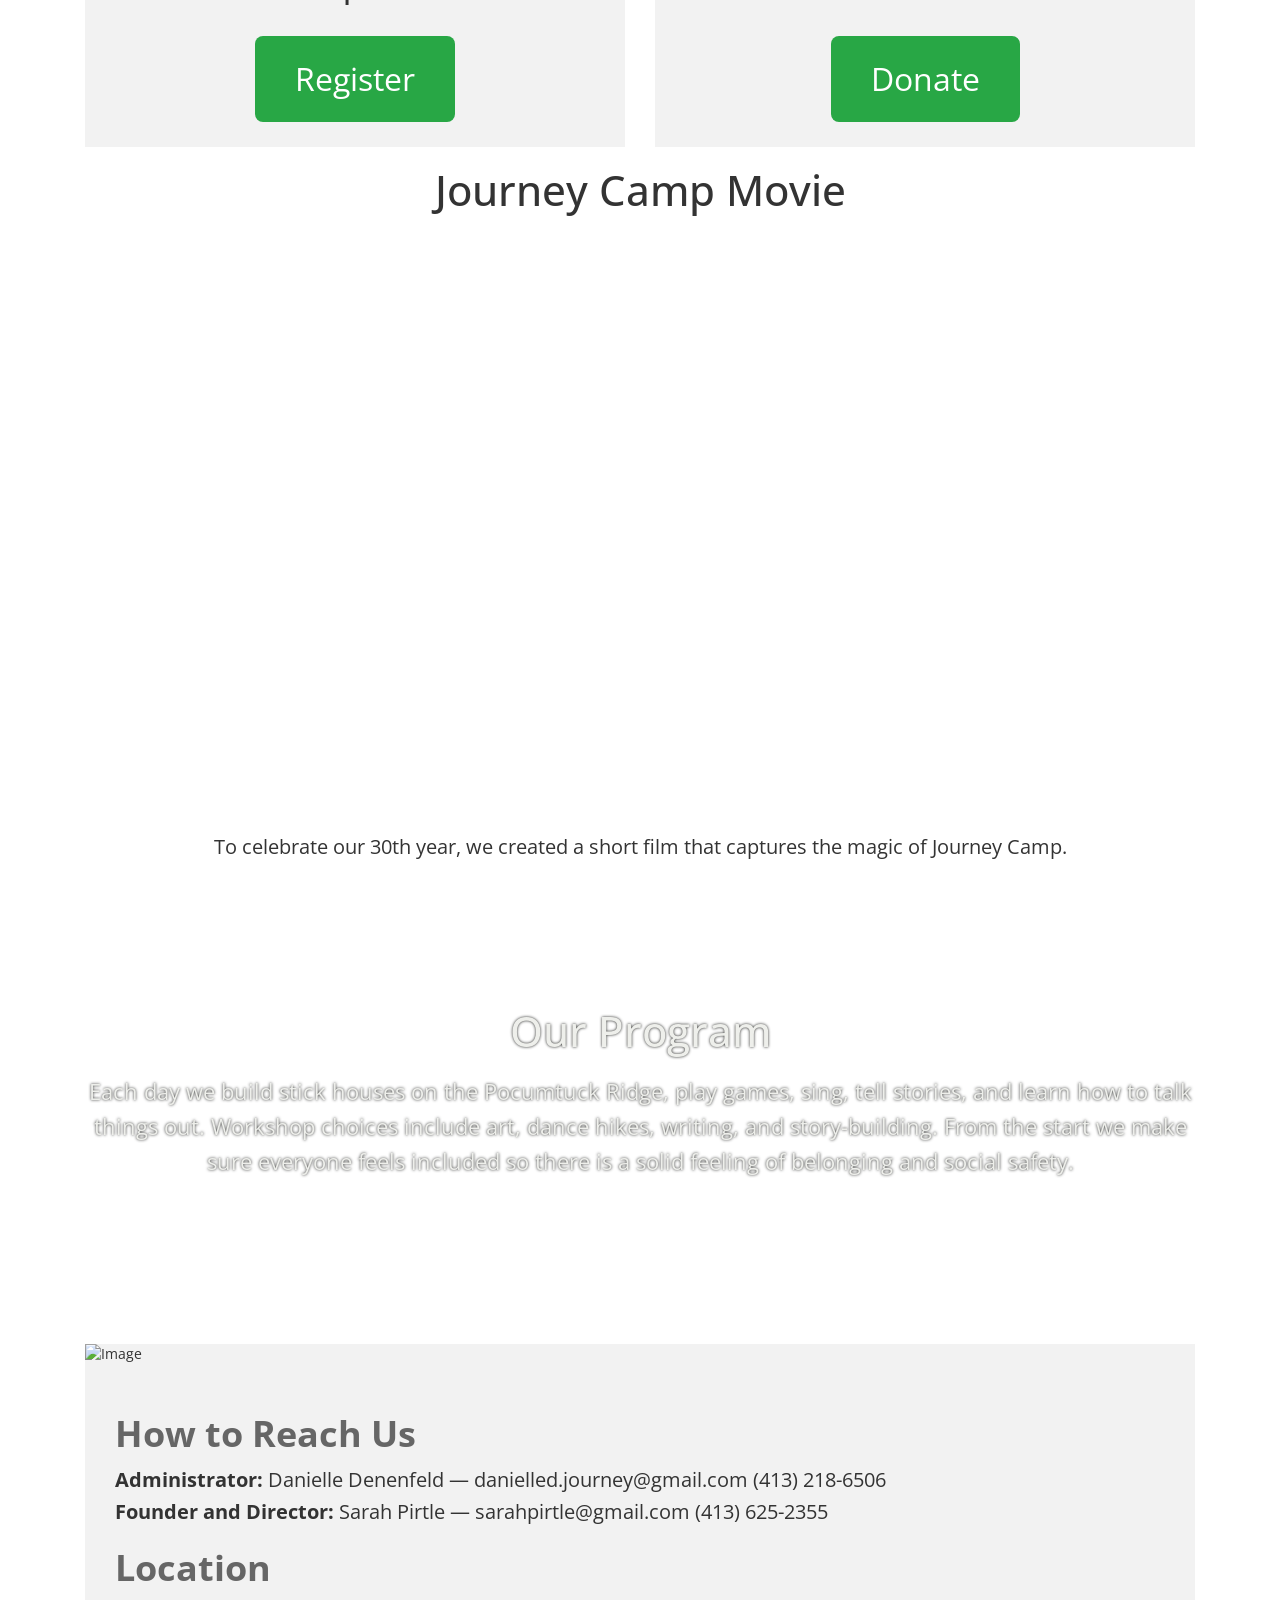
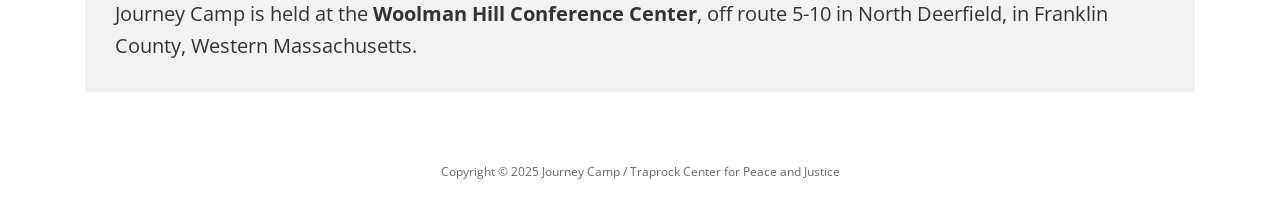
==== commit 52c9a982: "sarahs request for website updates" ====
--- a/index.html
+++ b/index.html
@@ -28,11 +28,11 @@
             <div class="single-page-nav sticky-wrapper" id="tmNavbar">
                 <ul class="nav navbar-nav">
                     <li><a href="#section1">Home</a></li>
-                    <li><a href="register.html">Register</a></li>
-                    <li><a href="https://donorbox.org/journey-camp-fundraiser-2025">Donate</a></li>
-                    <li><a href="notes-for-parents.html">Notes for Parents</a></li>
-                    <li><a href="description.html">Description</a></li>
-                    <li><a href="index.html#section4">Contact</a></li>
+                    <li><a class="external" href="./register.html">Register</a></li>
+                    <li><a class="external" href="https://donorbox.org/journey-camp-fundraiser-2025">Donate</a></li>
+                    <li><a class="external" href="./notes-for-parents.html">Notes for Parents</a></li>
+                    <li><a class="external" href="./description.html">Description</a></li>
+                    <li><a class="external" href="index.html#section4">Contact</a></li>
                 </ul>
             </div>
         </div>
@@ -71,12 +71,12 @@
                     <div class="row">
                         <div class="col-sm-6">
                             <div class="blog-content">
-                                <img src="jc_img/campers_yellow_cropped.jpg" alt="Image">
+                                <img src="jc_img/woods-weaving.png" alt="Image">
                                 <h2>Register for Camp</h2>
                                 <p>Monday, June 22 - Friday, June 26
                                     <br>9:00 AM to 4:00 PM
                                     <br>Campers ages 7-11 (some 6's)
-                                    <br>Teen Leaders ages 11-15
+                                    <br>Grapes / Teen Leaders ages 11-15
                                     <br><b>Scholarships available!</b>
                                 </p>
                                 <div class="donate-button-wrapper">
@@ -250,7 +250,7 @@
             $('.single-page-nav').singlePageNav({
                 offset: $('.single-page-nav').outerHeight(),
                 speed: 1500,
-                filter: ':not(.external)',
+                filter: 'a[href^="#"]',
                 updateHash: true
             });
 
--- a/css/style.css
+++ b/css/style.css
@@ -486,6 +486,11 @@
 
 .tm-box-description.notes-for-parents .notes-body {
   text-indent: 2em;
+}
+
+/* Remove text-indent when paragraph is centered */
+.tm-box-description.notes-for-parents p.text-center {
+  text-indent: 0;
 }
 
 .tm-box-description.notes-for-parents .notes-alert {
